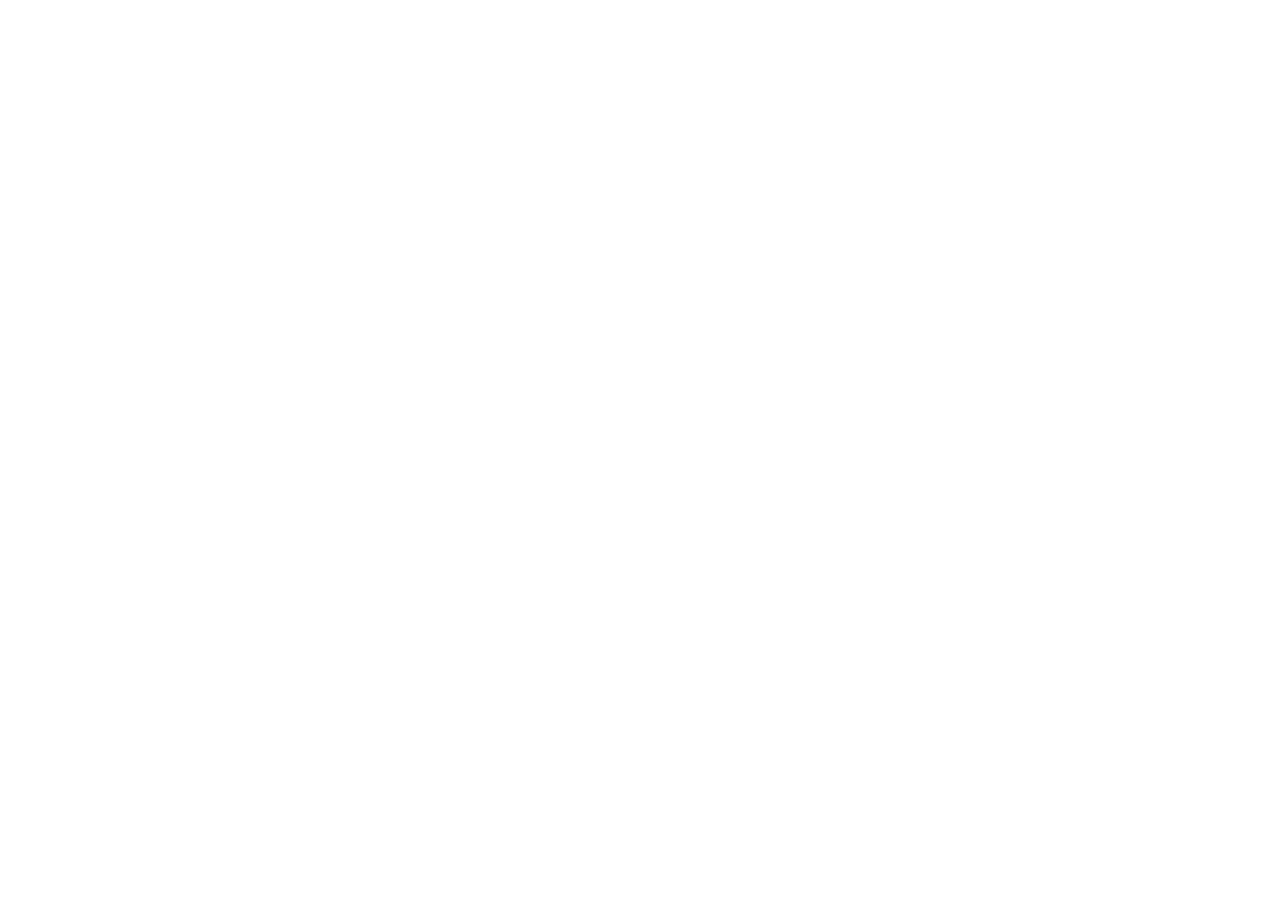
==== index.html @ 8891114f "Box-Search-Icon and Images by A4Te" ====
<!DOCTYPE html>
<html lang="en">

<head>
    <meta charset="UTF-8" />
    <meta name="viewport" content="width=device-width, initial-scale=1.0" />
    <title>Project | Art & Cluture</title>
    <!--Google Font-->
    <link
        href="https://fonts.googleapis.com/css2?family=Cinzel:wght@400;600&family=DM+Sans:wght@400;500;700&display=swap"
        rel="stylesheet" />
    <!--Animate Css-->
    <link rel="stylesheet" href="https://cdnjs.cloudflare.com/ajax/libs/animate.css/4.1.1/animate.min.css" />
    <!--Css Files-->
    <link rel="stylesheet" href="css/web style/main.css" />
    <link rel="stylesheet" href="css/web style/index.css" />

    <link rel="stylesheet" href="css/bootstrap.min.css" />
    <link rel="stylesheet" href="css/bootstrap.min.css.map" />
    <link rel="stylesheet" href="css/fontAwesome.min.css" />
</head>

<body>


    <!--Scripts-->
    <script src="js/jquery.min.js"></script>
    <script src="js/web js/index.js"></script>
    <script src="js/main.js"></script>
    <script src="js/bootstrap.bundle.min.js"></script>
    <script src="js/bootstrap.bundle.min.js.map"></script>
    <script src="js/fontAwesome.min.js"></script>
    <!--Start Main-->
    <div class="section-wrapper">
        <!--Start Box When press search icon-->
        <div class="search-box w-100 d-flex flex-wrap position-absolute align-items-center">
            <div class="container d-flex flex-wrap">
                <div class="form w-100 d-flex flex-wrap justify-content-center text-center mb-5">
                    <h3 class="w-100 d-block mb-4">SEARCH EVENT</h3>
                    <input type="search" placeholder="What are you looking for ?">
                    <input type="submit" value="SEARCH">
                </div>
                <div class="search-events w-100 d-block">
                    <ul class="w-100 d-flex flex-wrap">
                        <li>
                            <h5><a href="#">Artemisia Gentileschi talk with Maria</a></h5>
                            <small>15 August – 31 October 2020</small>
                        </li>
                        <li>
                            <h5><a href="#">Artemisia Gentileschi talk with Maria</a></h5>
                            <small>15 August – 31 October 2020</small>
                        </li>
                        <li>
                            <h5><a href="#">Artemisia Gentileschi talk with Maria</a></h5>
                            <small>15 August – 31 October 2020</small>
                        </li>
                    </ul>
                </div>
            </div>
        </div>
        <!--End Box When press search icon-->
    </div>
    <!--End Main-->
</body>

</html>
---- css/web style/index.css ----
/*Start Main*/
.section-wrapper {
    width: calc(100%);
}

/*start search box when press search icon*/
.search-box {
    height: 100vh;
    z-index: 8;
    background: #fff;
    opacity: 0;
    visibility: hidden;
    transition: .25s ease-in-out;
}

.search-box.active {
    opacity: 1;
    visibility: visible;
}

.search-box .container .form h3 {
    font-family: 'Cinzel', serif;
    font-size: 30px;
}

.search-box .container .form input[type="search"] {
    width: 70%;
    border: none;
    border-bottom: 2px solid #eee;
    margin: 0 15%;
    margin-bottom: 50px;
    font-size: 19px;
}

.search-box .container .form input[type="search"]:focus,
.search-box .container .form input[type="search"]:hover {
    outline: none;
    border: none;
}

.search-box .container .form input[type="submit"] {
    padding: 20px 50px;
    color: black;
    background-color: #94ffc4;
    border: none;
    font-weight: bold;
}


.search-box .container .search-events {
    margin-top: 5vh;
}

.search-box .container .search-events ul li {
    flex: 1;
    margin: 0;
    padding: 0 5%;
    list-style: none;
    text-align: center;
}

.search-box .container .search-events ul li h5 {
    width: 100%;
    display: block;
    font-size: 20px;
    font-family: 'Cinzel', serif;
    font-weight: 400;
}

.search-box .container .search-events ul li h5 a {
    display: inline;
    background-image: linear-gradient(rgba(0, 0, 0, 0) calc(99% - 1px), #080808 1px);
    background-repeat: no-repeat;
    background-size: 0% 100%;
    transition: background-size 0.5s;
    text-decoration: none;
    color: #080808;
}

.search-box .container .search-events ul li h5 a:hover {
    background-size: 100% 100%;
    text-decoration: none;
}

.search-box .container .search-events ul li small {
    width: 100%;
    display: block;
    opacity: 0.7;
}

/*end search box when press search icon*/
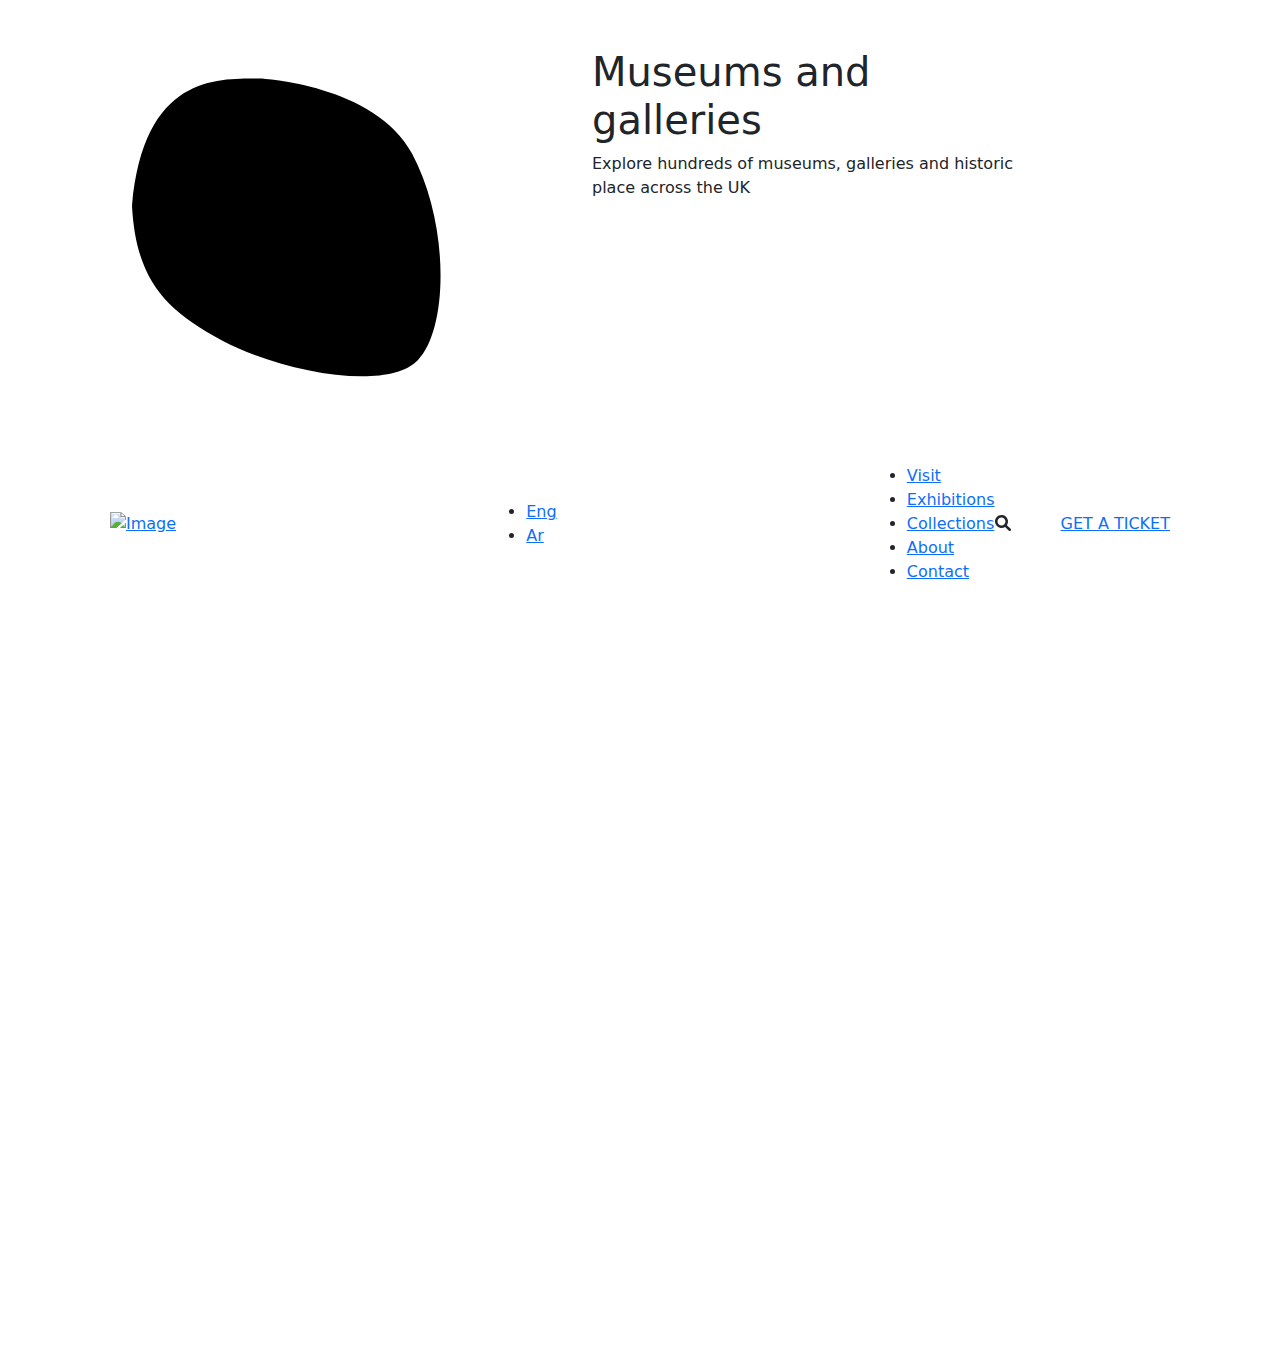
==== commit bba1a299: "update index.html" ====
--- a/index.html
+++ b/index.html
@@ -21,15 +21,26 @@
 </head>
 
 <body>
-
-
-    <!--Scripts-->
-    <script src="js/jquery.min.js"></script>
-    <script src="js/web js/index.js"></script>
-    <script src="js/main.js"></script>
-    <script src="js/bootstrap.bundle.min.js"></script>
-    <script src="js/bootstrap.bundle.min.js.map"></script>
-    <script src="js/fontAwesome.min.js"></script>
+<!--Start Main Content-->
+<header class="slider w-100 d-flex flex-wrap align-items-center position-relative">
+    <div class="swiper-container slider-texts w-100 d-flex flex-wrap pt-5">
+        <svg width="580" height="400" class="svg-morph">
+            <path id="svg_morph"
+                d="m261,30.4375c0,0 114,6 151,75c37,69 37,174 6,206.5625c-31,32.5625 -138,11.4375 -196,-19.5625c-58,-31 -86,-62 -90,-134.4375c12,-136.5625 92,-126.5625 129,-127.5625z" />
+        </svg>
+        <div class="swiper-wrapper">
+            <div class="swiper-slide d-flex flex-wrap align-items-center">
+                <div class="container-fluid">
+                    <h1>Museums and<br>
+                        galleries</h1>
+                    <p>Explore hundreds of museums, galleries and historic<br>
+                        place across the UK</p>
+                </div>
+            </div>
+        </div>
+    </div>
+</header>
+<!--End Main Content-->
     <!--Start Main-->
     <div class="section-wrapper">
         <!--Start Box When press search icon-->
@@ -59,8 +70,41 @@
             </div>
         </div>
         <!--End Box When press search icon-->
+
+        <!--Start Nav Bar-->
+        <nav class="navbar w-100 d-flex flex-wrap py-3" style="padding: 0 110px;">
+            <div class="logo d-inline-block"> <a class="d-block" href="index.html"> <img style="height: 70px;"
+                        src="../img/index/logo.png" alt="Image"> </a> </div>
+            <div class="custom-menu d-inline-block m-auto m-0">
+                <ul class="w-100 d-block m-0 p-0">
+                    <li><a href="#">Eng</a></li>
+                    <li><a href="#">Ar</a></li>
+                </ul>
+            </div>
+            <div class="site-menu d-inline-block">
+                <ul class="w-100 d-block m-0 p-0">
+                    <li><a href="visit.html">Visit</a></li>
+                    <li><a href="exhibitions.html">Exhibitions</a></li>
+                    <li><a href="collections.html">Collections</a></li>
+                    <li><a href="about.html">About</a></li>
+                    <li><a href="contact.html">Contact</a></li>
+                </ul>
+            </div>
+            <div class="search-button d-inline-block"> <i class="fa-solid fa-magnifying-glass d-inline-block"></i>
+            </div>
+            <div class="navbar-button" style="margin-left: 50px"> <a href="membership.html">GET A TICKET</a> </div>
+        </nav>
+        <!--End Nav Bar-->
     </div>
     <!--End Main-->
+
+    <!--Scripts-->
+    <script src="js/jquery.min.js"></script>
+    <script src="js/web js/index.js"></script>
+    <script src="js/main.js"></script>
+    <script src="js/bootstrap.bundle.min.js"></script>
+    <script src="js/bootstrap.bundle.min.js.map"></script>
+    <script src="js/fontAwesome.min.js"></script>
 </body>
 
-</html>+</html>
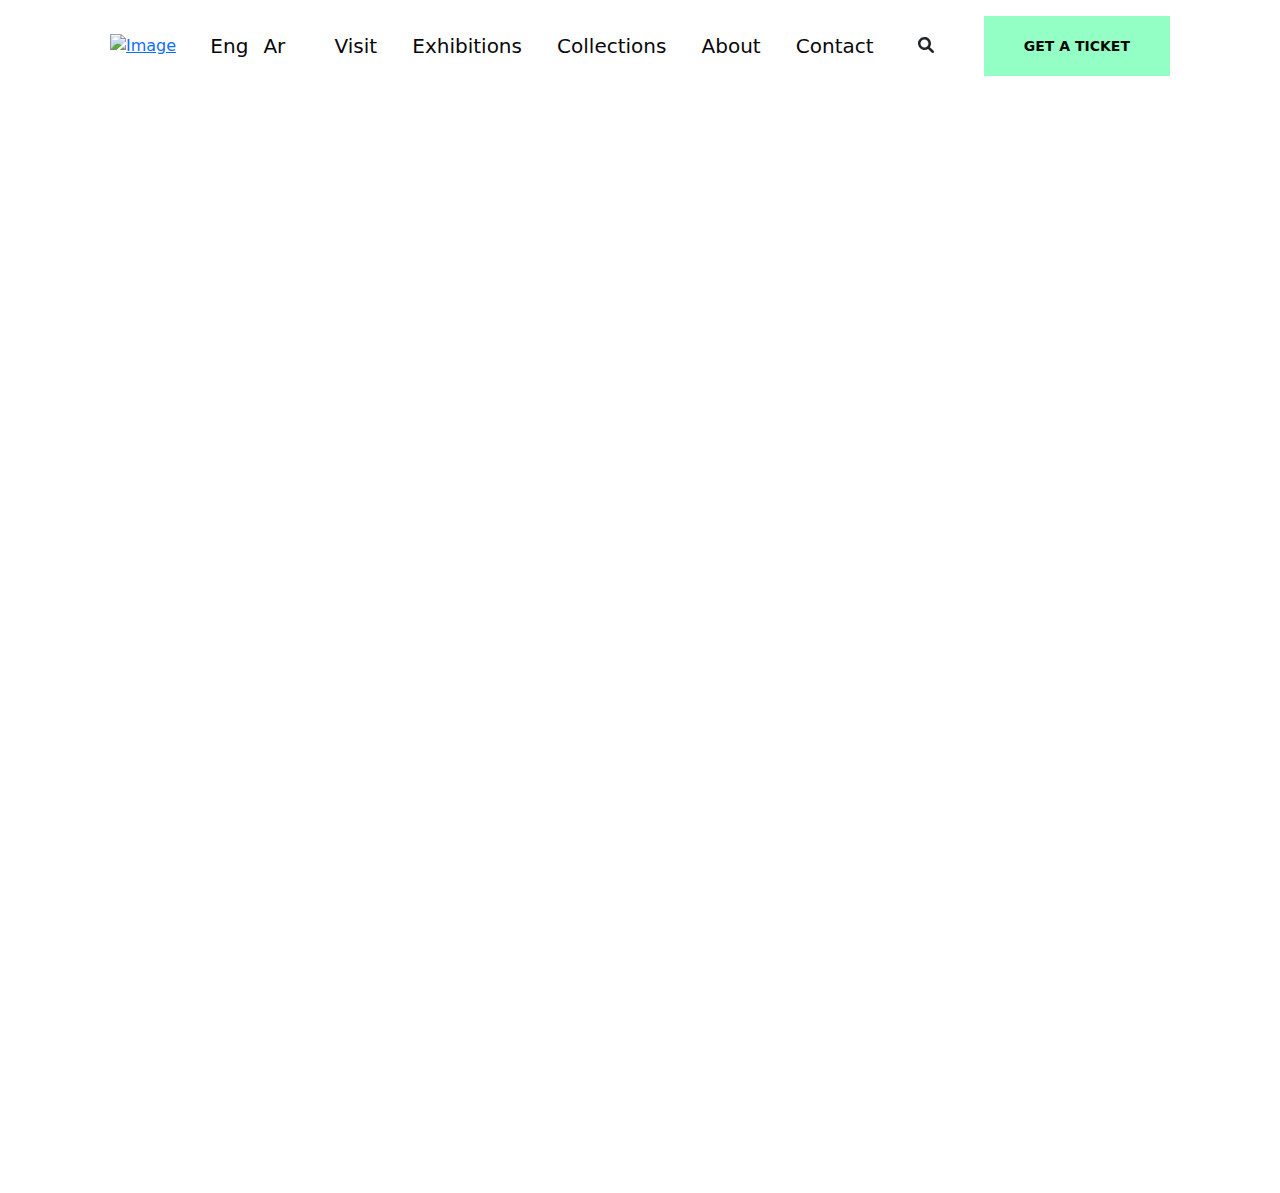
==== commit 57e49653: "Update index.html" ====
--- a/index.html
+++ b/index.html
@@ -21,26 +21,7 @@
 </head>
 
 <body>
-<!--Start Main Content-->
-<header class="slider w-100 d-flex flex-wrap align-items-center position-relative">
-    <div class="swiper-container slider-texts w-100 d-flex flex-wrap pt-5">
-        <svg width="580" height="400" class="svg-morph">
-            <path id="svg_morph"
-                d="m261,30.4375c0,0 114,6 151,75c37,69 37,174 6,206.5625c-31,32.5625 -138,11.4375 -196,-19.5625c-58,-31 -86,-62 -90,-134.4375c12,-136.5625 92,-126.5625 129,-127.5625z" />
-        </svg>
-        <div class="swiper-wrapper">
-            <div class="swiper-slide d-flex flex-wrap align-items-center">
-                <div class="container-fluid">
-                    <h1>Museums and<br>
-                        galleries</h1>
-                    <p>Explore hundreds of museums, galleries and historic<br>
-                        place across the UK</p>
-                </div>
-            </div>
-        </div>
-    </div>
-</header>
-<!--End Main Content-->
+
     <!--Start Main-->
     <div class="section-wrapper">
         <!--Start Box When press search icon-->
@@ -68,6 +49,26 @@
                     </ul>
                 </div>
             </div>
+             <!--Start Main Content-->
+            <header class="slider w-100 d-flex flex-wrap align-items-center position-relative">
+                <div class="swiper-container slider-texts w-100 d-flex flex-wrap pt-5">
+                    <svg width="580" height="400" class="svg-morph">
+                        <path id="svg_morph"
+                            d="m261,30.4375c0,0 114,6 151,75c37,69 37,174 6,206.5625c-31,32.5625 -138,11.4375 -196,-19.5625c-58,-31 -86,-62 -90,-134.4375c12,-136.5625 92,-126.5625 129,-127.5625z" />
+                    </svg>
+                    <div class="swiper-wrapper">
+                        <div class="swiper-slide d-flex flex-wrap align-items-center">
+                            <div class="container-fluid">
+                                <h1>Museums and<br>
+                                    galleries</h1>
+                                <p>Explore hundreds of museums, galleries and historic<br>
+                                    place across the UK</p>
+                            </div>
+                        </div>
+                    </div>
+                </div>
+            </header>
+            <!--End Main Content-->
         </div>
         <!--End Box When press search icon-->
 
--- a/css/web style/index.css
+++ b/css/web style/index.css
@@ -88,4 +88,212 @@
     opacity: 0.7;
 }
 
-/*end search box when press search icon*/+/*end search box when press search icon*/
+
+/*start nav bar*/
+.navbar {
+    justify-content: space-between;
+    position: absolute;
+    left: 0;
+    top: 0;
+    z-index: 9;
+}
+
+.navbar .custom-menu ul li {
+    display: inline-block;
+    margin: 0 5px;
+    padding: 0;
+    list-style: none;
+}
+
+.navbar .custom-menu ul li a {
+    font-size: 20px;
+    display: inline-block;
+    position: relative;
+    text-decoration: none;
+    color: #080808;
+}
+
+
+.navbar .custom-menu ul li a:before {
+    content: '';
+    display: block;
+    position: absolute;
+    left: 0;
+    bottom: -4px;
+    height: 4px;
+    width: 0;
+    transition: width 0s ease, .25s ease;
+}
+
+.navbar .custom-menu ul li a:after {
+    content: '';
+    display: block;
+    position: absolute;
+    right: 0;
+    bottom: -4px;
+    height: 4px;
+    width: 0;
+    background: #94ffc4;
+    transition: width .25s ease;
+}
+
+.navbar .custom-menu ul li a:hover:before {
+    width: 50%;
+    background: #94ffc4;
+    transition: width .25s ease;
+}
+
+.navbar .custom-menu ul li a:hover:after {
+    width: 100%;
+    background: transparent;
+    transition: all 0s ease;
+}
+
+.navbar .site-menu ul li {
+    display: inline-block;
+    margin: 0 15px;
+    padding: 0;
+    list-style: none;
+}
+
+.navbar .site-menu ul li a {
+    display: inline-block;
+    position: relative;
+    font-size: 20px;
+    text-decoration: none;
+    color: #080808;
+}
+
+.navbar .site-menu ul li a:before {
+    content: '';
+    display: block;
+    position: absolute;
+    left: 0;
+    bottom: -4px;
+    height: 4px;
+    width: 0;
+    transition: width 0s ease, .25s ease;
+}
+
+.navbar .site-menu ul li a:after {
+    content: '';
+    display: block;
+    position: absolute;
+    right: 0;
+    bottom: -4px;
+    height: 4px;
+    width: 0;
+    background: #94ffc4;
+    transition: width .25s ease;
+}
+
+.navbar .site-menu ul li a:hover:before {
+    width: 50%;
+    background: #94ffc4;
+    transition: width .25s ease;
+}
+
+.navbar .site-menu ul li a:hover:after {
+    width: 100%;
+    background: transparent;
+    transition: all 0s ease;
+}
+
+.navbar .search-button {
+    margin-left: auto;
+}
+
+.navbar .search-button:hover {
+    cursor: pointer;
+}
+
+.navbar .search-button i {
+    font-size: 21px;
+    cursor: pointer;
+}
+
+
+.navbar .navbar-button a {
+    height: 60px;
+    line-height: 60px;
+    display: inline-block;
+    padding: 0 40px;
+    background: #94ffc4;
+    color: #080808;
+    font-size: 14px;
+    font-weight: 700;
+    transition: .25s ease-in-out;
+    text-decoration: none;
+}
+
+.navbar .navbar-button a:hover {
+    background: #080808;
+    color: #fff;
+}
+
+/*end nav bar*/
+
+/*start main content*/
+.slider {
+    height: 100vh;
+    overflow: hidden;
+
+    background-image: url("../../img/index/slide01.jpg");
+    background-repeat: no-repeat;
+    background-size: cover;
+    position: relative;
+    bottom: 100px;
+    z-index: -2;
+    
+}
+
+.slider .container-fluid {
+    margin: 0 60px;
+}
+
+.slider .slider-texts .svg-morph {
+    position: absolute;
+    top: calc(50% - 200px);
+    left: 50%;
+    transform: translateX(-140%);
+    z-index: -1;
+}
+
+@keyframes svg-morph {
+    0% {
+        d: path("m244.333332,38.437499c26.666664,-1.666666 125.666662,0.999995 195.333325,50.33333c69.666663,49.333335 -39.666664,141.666664 -70.666664,174.229164c-31,32.5625 -176.999993,107.437507 -234.999993,76.437507c-58,-31 73.666665,-107.000001 49,-190.4375c-24.666665,-83.437499 34.666668,-108.895835 61.333332,-110.562501z");
+    }
+
+    100% {
+        d: path("m244.333332,38.437499c58.666669,50.333342 24.666647,101.000011 94.33331,150.333346c69.666663,49.333335 71.333353,156.666666 14.333349,175.229163c-57.000004,18.562498 -160.999991,6.437492 -218.999991,-24.562508c-58,-31 -109.333363,-174.000012 -70.000018,-236.437507c39.333345,-62.437496 121.666681,-114.895836 180.33335,-64.562494z");
+    }
+}
+
+.slider .slider-texts .svg-morph path {
+    fill: #94ffc4;
+    animation-name: svg-morph;
+    animation-timing-function: cubic-bezier(0.785, 0.135, 0.15, 0.86);
+    animation-duration: 8s;
+    animation-direction: alternate-reverse;
+    animation-iteration-count: infinite;
+    animation-play-state: running;
+}
+
+.slider .slider-texts .swiper-slide h1 {
+    font-size: 126px;
+    font-weight: 400;
+    font-family: 'Cinzel', serif;
+    line-height: 1;
+    margin-bottom: 30px;
+}
+
+.slider .slider-texts .swiper-slide p {
+    font-size: 19px;
+    margin: 0;
+    opacity: 0.6;
+    padding-left: 30px;
+    border-left: 3px solid #080808;
+    margin-left: 10px;
+}
+/*end main content*/
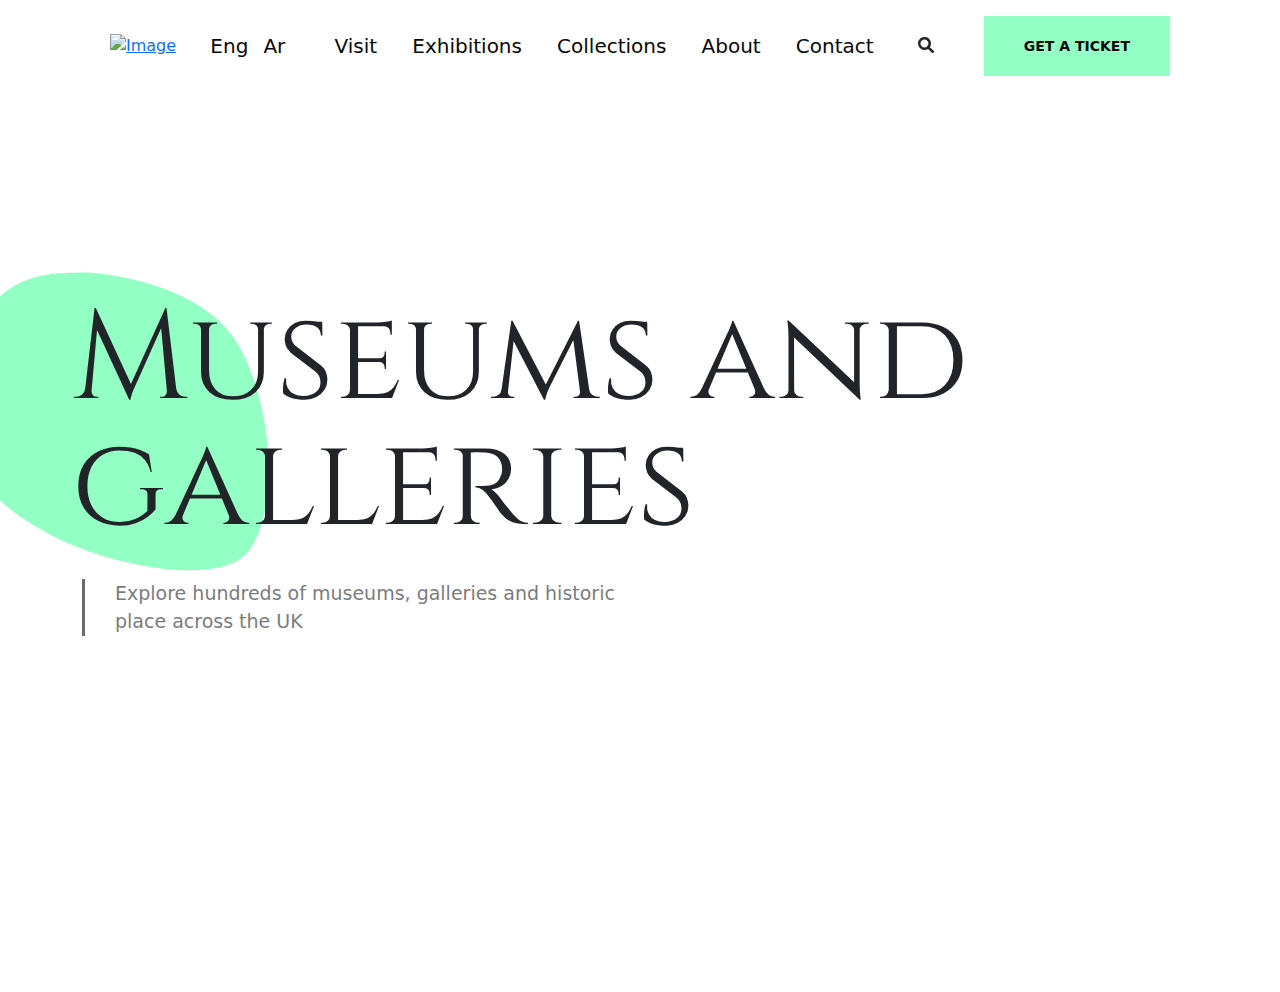
==== commit 3f7a8e53: "Merge pull request #4 from AhmedRaof/newfuckingbranch" ====
--- a/index.html
+++ b/index.html
@@ -49,26 +49,6 @@
                     </ul>
                 </div>
             </div>
-             <!--Start Main Content-->
-            <header class="slider w-100 d-flex flex-wrap align-items-center position-relative">
-                <div class="swiper-container slider-texts w-100 d-flex flex-wrap pt-5">
-                    <svg width="580" height="400" class="svg-morph">
-                        <path id="svg_morph"
-                            d="m261,30.4375c0,0 114,6 151,75c37,69 37,174 6,206.5625c-31,32.5625 -138,11.4375 -196,-19.5625c-58,-31 -86,-62 -90,-134.4375c12,-136.5625 92,-126.5625 129,-127.5625z" />
-                    </svg>
-                    <div class="swiper-wrapper">
-                        <div class="swiper-slide d-flex flex-wrap align-items-center">
-                            <div class="container-fluid">
-                                <h1>Museums and<br>
-                                    galleries</h1>
-                                <p>Explore hundreds of museums, galleries and historic<br>
-                                    place across the UK</p>
-                            </div>
-                        </div>
-                    </div>
-                </div>
-            </header>
-            <!--End Main Content-->
         </div>
         <!--End Box When press search icon-->
 
@@ -96,6 +76,28 @@
             <div class="navbar-button" style="margin-left: 50px"> <a href="membership.html">GET A TICKET</a> </div>
         </nav>
         <!--End Nav Bar-->
+
+        
+        <!--Start Main Content-->
+        <header class="slider w-100 d-flex flex-wrap align-items-center position-relative">
+            <div class="swiper-container slider-texts w-100 d-flex flex-wrap pt-5">
+                <svg width="580" height="400" class="svg-morph">
+                    <path id="svg_morph"
+                        d="m261,30.4375c0,0 114,6 151,75c37,69 37,174 6,206.5625c-31,32.5625 -138,11.4375 -196,-19.5625c-58,-31 -86,-62 -90,-134.4375c12,-136.5625 92,-126.5625 129,-127.5625z" />
+                </svg>
+                <div class="swiper-wrapper">
+                    <div class="swiper-slide d-flex flex-wrap align-items-center">
+                        <div class="container-fluid">
+                            <h1>Museums and<br>
+                                galleries</h1>
+                            <p>Explore hundreds of museums, galleries and historic<br>
+                                place across the UK</p>
+                        </div>
+                    </div>
+                </div>
+            </div>
+        </header>
+        <!--End Main Content-->
     </div>
     <!--End Main-->
 
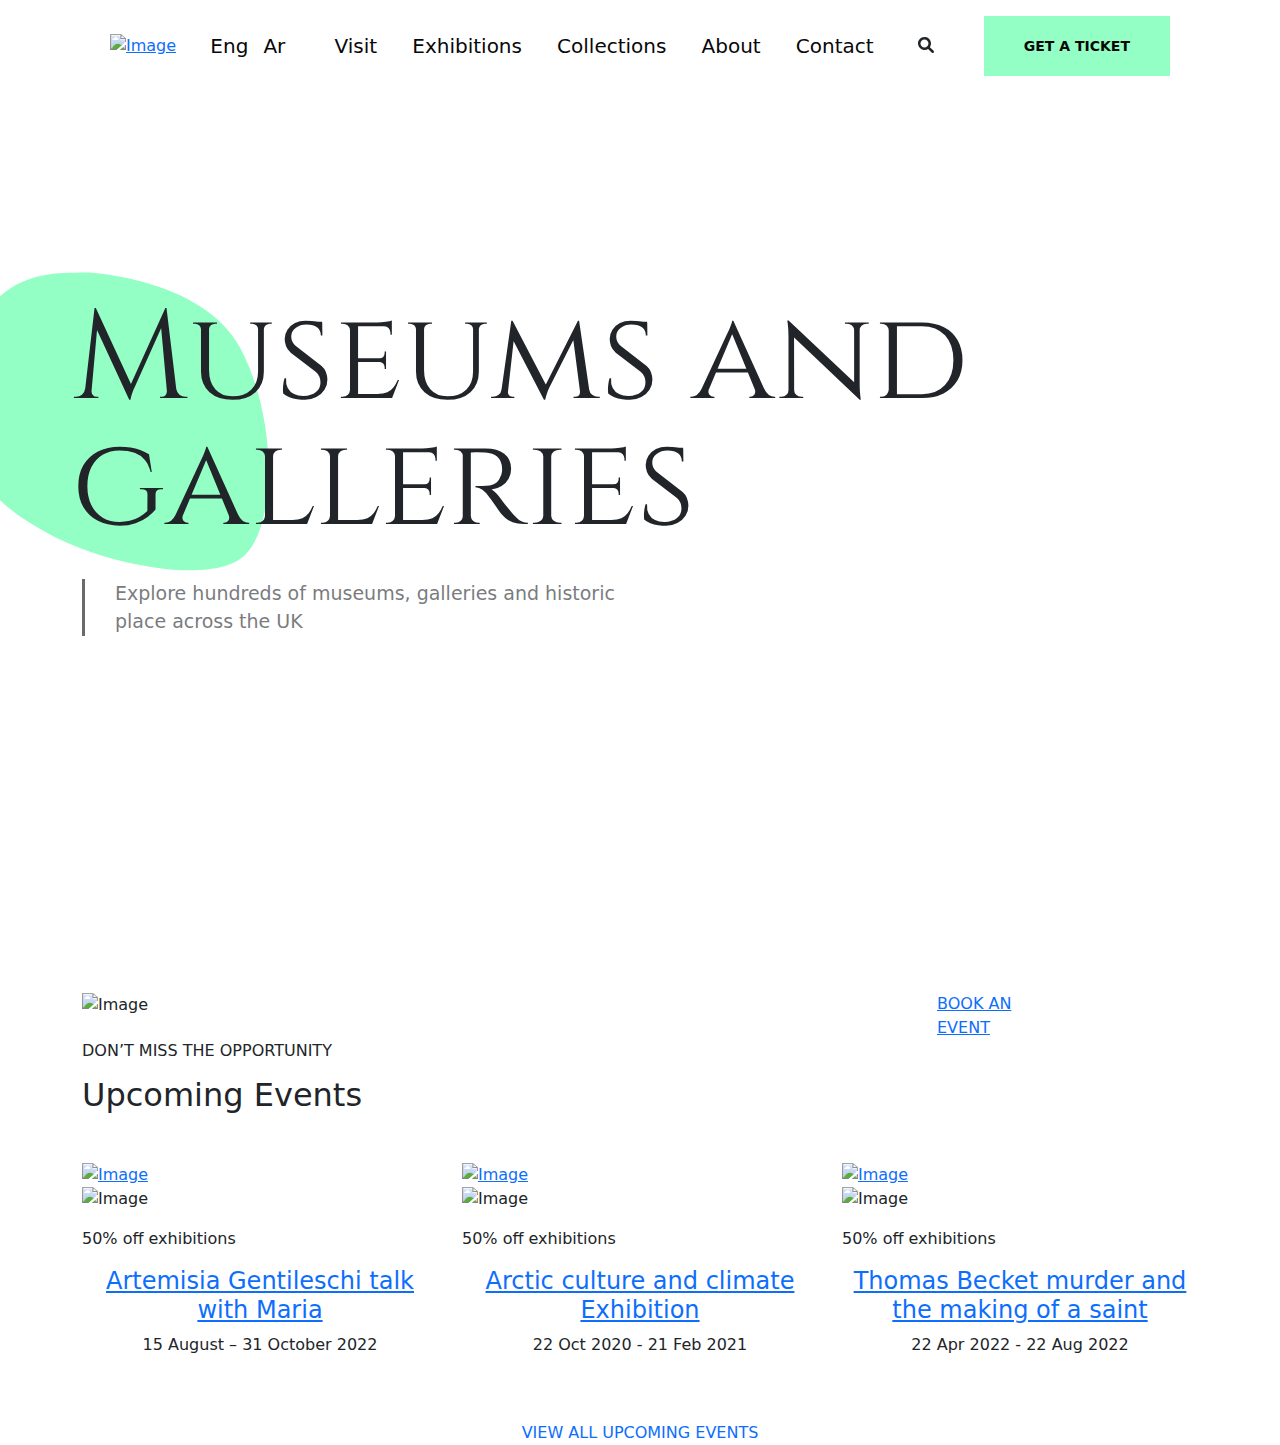
==== commit f681f78b: "Update index.html" ====
--- a/index.html
+++ b/index.html
@@ -100,6 +100,80 @@
         <!--End Main Content-->
     </div>
     <!--End Main-->
+    
+    <!--Start Upcoming Events-->
+<section class="content-section">
+    <div class="container animation2">
+        <div class="row justify-content-center fade_in2">
+            <div class="col-lg-9">
+                <div class="section-title mb-5">
+                    <figure class="mb-4"><img style="height: 70px;" src="../img/index/title-shape.png" alt="Image">
+                    </figure>
+                    <h6 class="mb-3">DON’T MISS THE OPPORTUNITY</h6>
+                    <h2>Upcoming Events</h2>
+                </div>
+            </div>
+            <div class="col-lg-3"> <a href="#" class="circle-button">BOOK AN <br>
+                    EVENT</a> </div>
+        </div>
+        <div class="row justify-content-center">
+            <div class="col-lg-4 col-md-6 fade_in_left2">
+                <div class="exhibition-box w-100 d-flex flex-wrap">
+                    <figure class="w-100 d-block mb-2 position-relative overflow-hidden">
+                        <a href="#"><img class="w-100" src="../img/exhibitions/event01.jpg" alt="Image"
+                                class="img"></a>
+                        <div class="info">
+                            <figure class="i"><img src="../img/exhibitions/icon-info.png" alt="Image"></figure>
+                            <span>50% off exhibitions</span>
+                        </div>
+                    </figure>
+                    <div class="content-box w-100 d-flex flex-wrap text-center">
+                        <h4 class="w-100 d-block mb-2 mt-2"><a href="#">Artemisia Gentileschi talk with Maria</a>
+                        </h4>
+                        <p class="w-100"> 15 August – 31 October 2022 </p>
+                    </div>
+                </div>
+            </div>
+            <div class="col-lg-4 col-md-6 fade_in2">
+                <div class="exhibition-box w-100 d-flex flex-wrap">
+                    <figure class="w-100 d-block mb-2 position-relative overflow-hidden">
+                        <a href="#"><img class="w-100" src="../img/exhibitions/event02.jpg" alt="Image"
+                                class="img"></a>
+                        <div class="info">
+                            <figure class="i"><img src="../img/exhibitions/icon-info.png" alt="Image"></figure>
+                            <span>50% off exhibitions</span>
+                        </div>
+                    </figure>
+                    <div class="content-box w-100 d-flex flex-wrap text-center">
+                        <h4 class="w-100 d-block mb-2 mt-2"><a href="#">Arctic culture and climate Exhibition</a>
+                        </h4>
+                        <p class="w-100">22 Oct 2020 - 21 Feb 2021</p>
+                    </div>
+                </div>
+            </div>
+            <div class="col-lg-4 col-md-6 fade_in_right2">
+                <div class="exhibition-box w-100 d-flex flex-wrap">
+                    <figure class="w-100 d-block mb-2 position-relative overflow-hidden">
+                        <a href="#"><img class="w-100" src="../img/exhibitions/event03.jpg" alt="Image"
+                                class="img"></a>
+                        <div class="info">
+                            <figure class="i"><img src="../img/exhibitions/icon-info.png" alt="Image"></figure>
+                            <span>50% off exhibitions</span>
+                        </div>
+                    </figure>
+                    <div class="content-box w-100 d-flex flex-wrap text-center">
+                        <h4 class="w-100 d-block mb-2 mt-2"><a href="#">Thomas Becket murder and the making of a
+                                saint</a></h4>
+                        <p class="w-100">22 Apr 2022 - 22 Aug 2022</p>
+                    </div>
+                </div>
+            </div>
+            <div class="col-12 text-center mt-5"> <a href="#" style="text-decoration: none;" class="custom-button">VIEW ALL UPCOMING EVENTS</a>
+            </div>
+        </div>
+    </div>
+</section>
+<!--End Upcoming Events-->
 
     <!--Scripts-->
     <script src="js/jquery.min.js"></script>
@@ -111,3 +185,4 @@
 </body>
 
 </html>
+
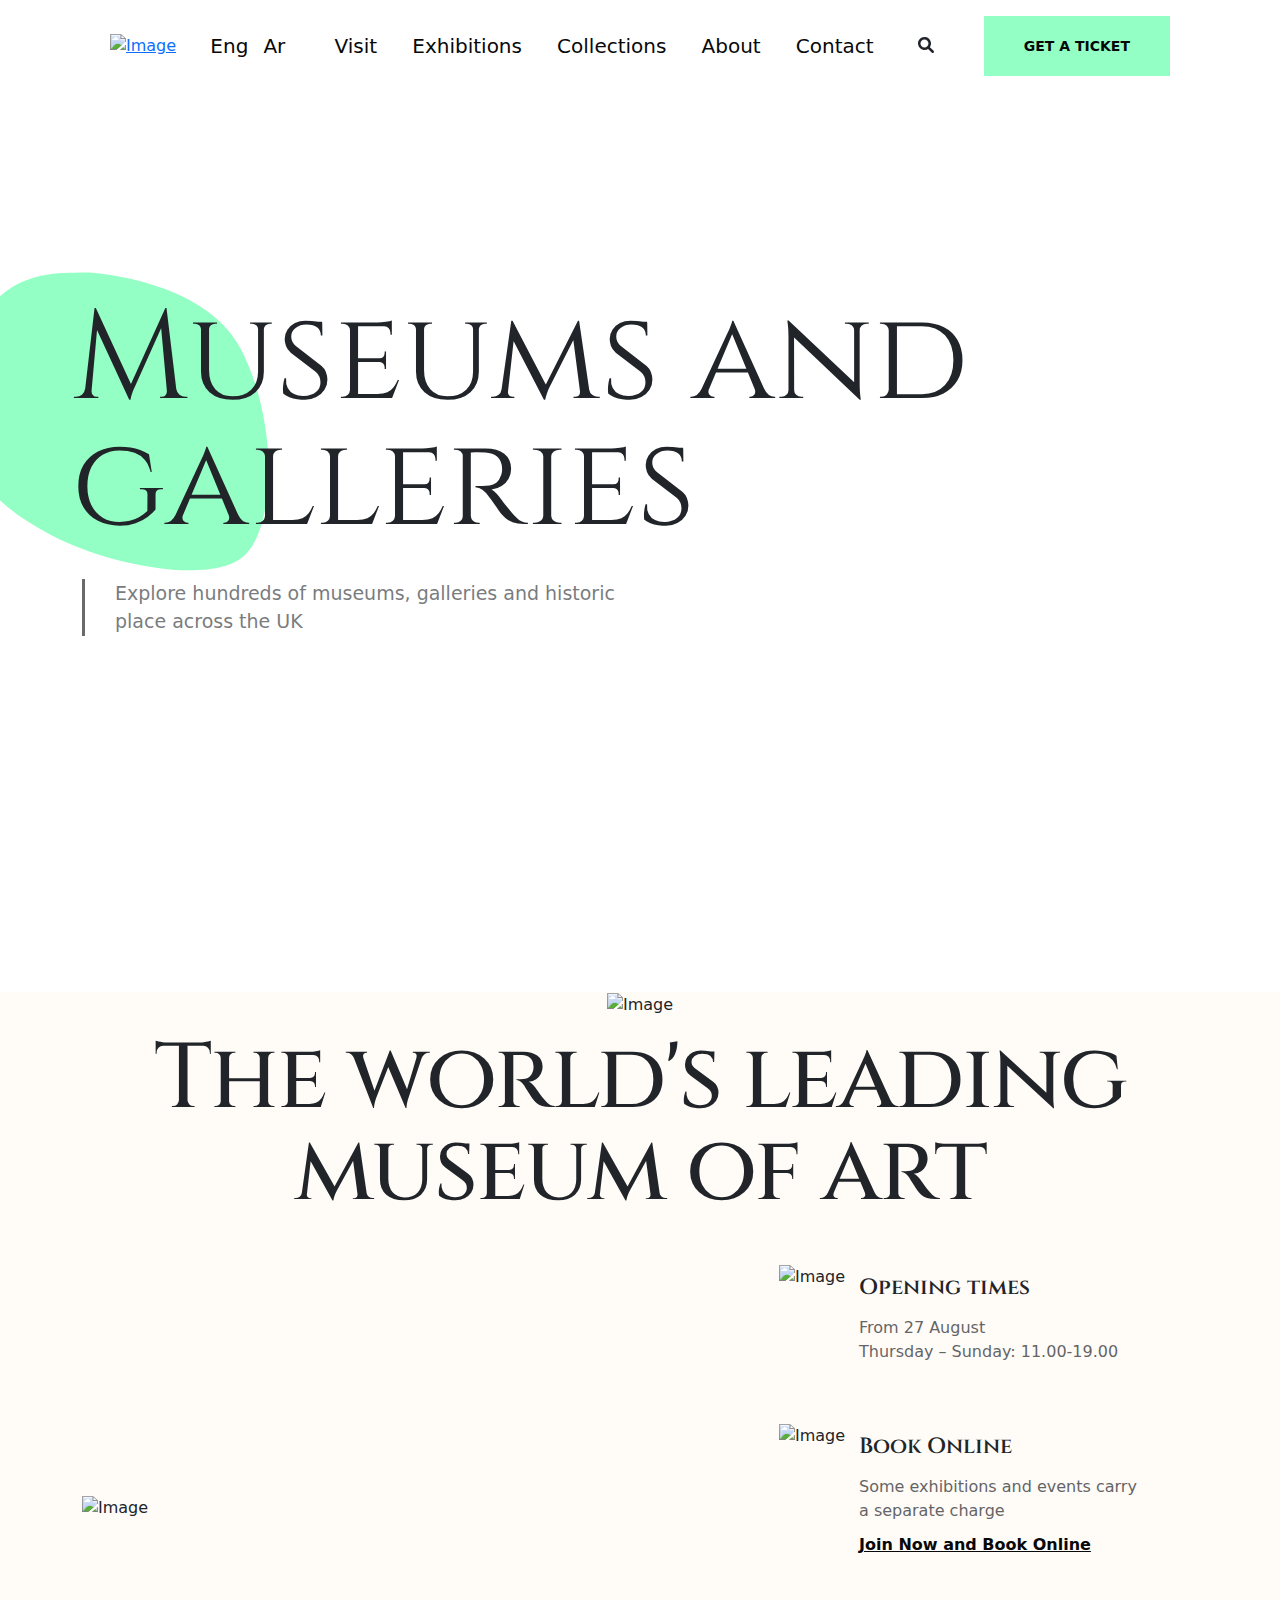
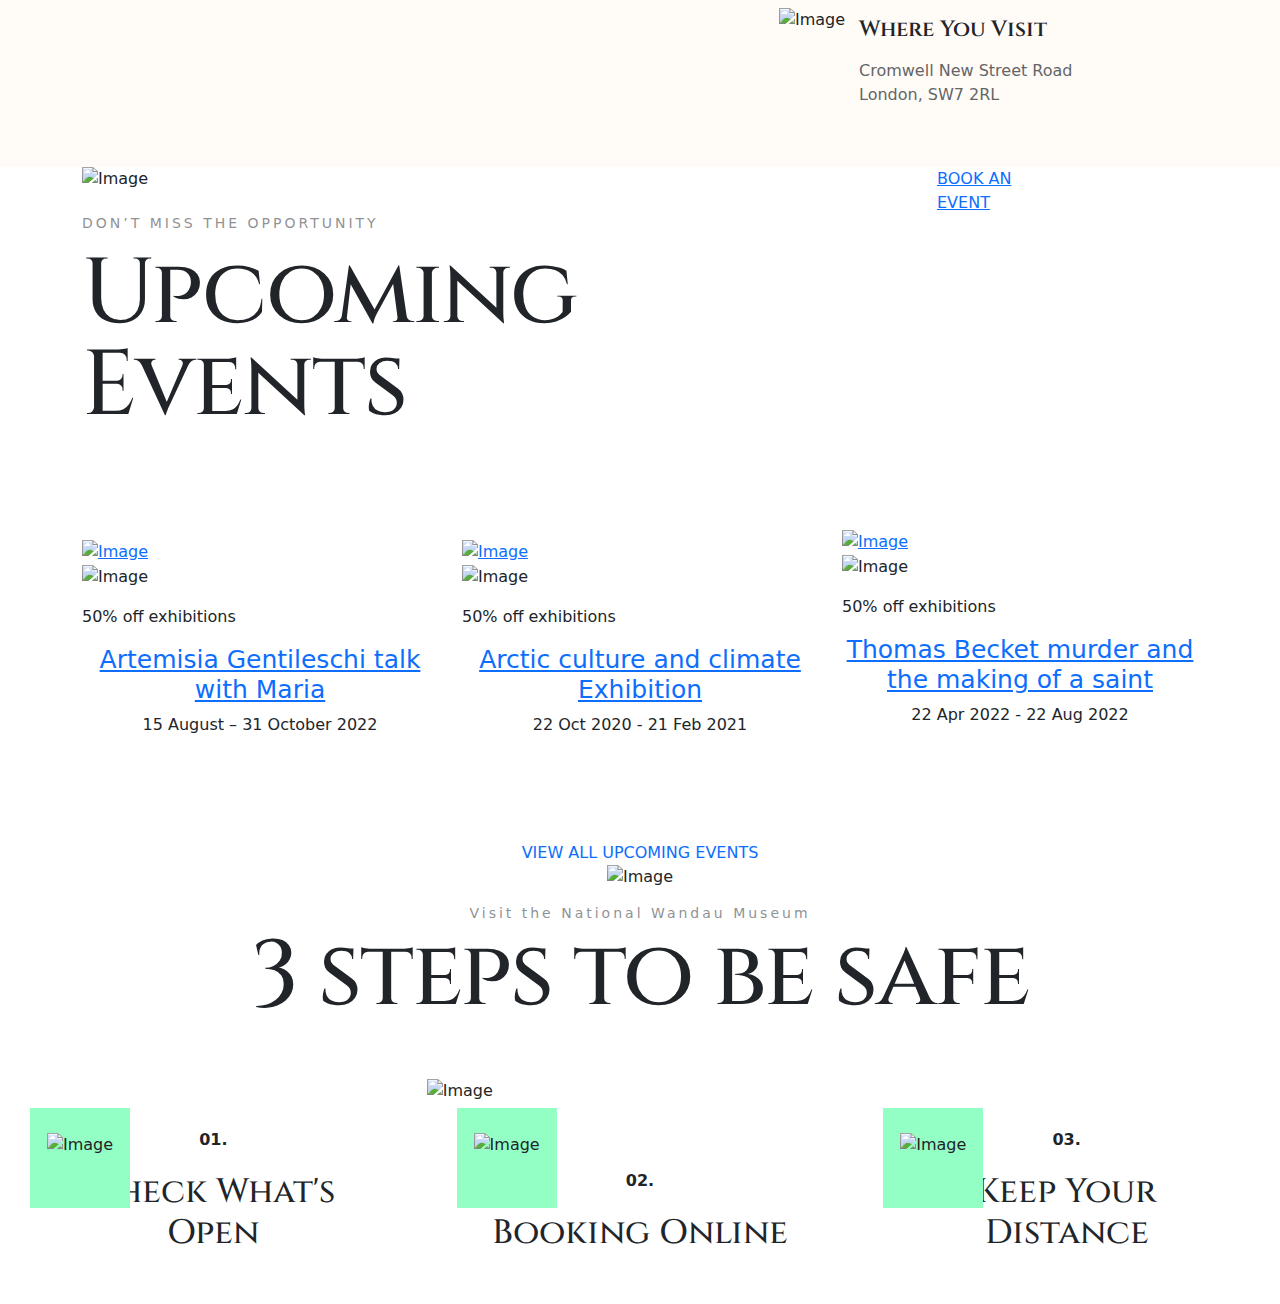
==== commit 5b4664e0: "Merge pull request #6 from AhmedRaof/BeSafe" ====
--- a/index.html
+++ b/index.html
@@ -77,7 +77,7 @@
         </nav>
         <!--End Nav Bar-->
 
-        
+
         <!--Start Main Content-->
         <header class="slider w-100 d-flex flex-wrap align-items-center position-relative">
             <div class="swiper-container slider-texts w-100 d-flex flex-wrap pt-5">
@@ -100,80 +100,196 @@
         <!--End Main Content-->
     </div>
     <!--End Main-->
-    
+
+    <!--Start Leading-->
+    <section class="content-section" style="background:#fffbf7">
+        <div class="container animation1">
+            <div class="row align-items-center">
+                <div class="col-12 fade_in1">
+                    <div class="section-title text-center mb-5">
+                        <figure><img style="height: 70px;" src="../img/index/title-shape.png" alt="Image"></figure>
+                        <h2>The world's leading <br>
+                            museum of art</h2>
+                    </div>
+                </div>
+                <div class="col-lg-7 fade_in_left1">
+                    <figure class="image-box"> <img src="../img/index/side-imag01.jpg" alt="Image"> </figure>
+                </div>
+                <div class="col-lg-5 fade_in_right1">
+                    <div class="side-icon-list right-side">
+                        <ul>
+                            <li>
+                                <figure> <img src="../img/index/icon01.png" alt="Image"> </figure>
+                                <div class="content">
+                                    <h5>Opening times</h5>
+                                    <p>From 27 August<br>
+                                        Thursday – Sunday: 11.00-19.00</p>
+                                </div>
+                            </li>
+                            <li>
+                                <figure> <img src="../img/index/icon02.png" alt="Image"> </figure>
+                                <div class="content">
+                                    <h5>Book Online</h5>
+                                    <p>Some exhibitions and events carry <br>
+                                        a separate charge</p>
+                                    <a href="#">Join Now and Book Online</a>
+                                </div>
+                            </li>
+                            <li>
+                                <figure> <img src="../img/index/icon03.png" alt="Image"> </figure>
+                                <div class="content">
+                                    <h5>Where You Visit</h5>
+                                    <p>Cromwell New Street Road<br>
+                                        London, SW7 2RL</p>
+                                </div>
+                            </li>
+                        </ul>
+                    </div>
+                </div>
+            </div>
+        </div>
+    </section>
+    <!--End Leading-->
+
     <!--Start Upcoming Events-->
-<section class="content-section">
-    <div class="container animation2">
-        <div class="row justify-content-center fade_in2">
-            <div class="col-lg-9">
-                <div class="section-title mb-5">
-                    <figure class="mb-4"><img style="height: 70px;" src="../img/index/title-shape.png" alt="Image">
-                    </figure>
-                    <h6 class="mb-3">DON’T MISS THE OPPORTUNITY</h6>
-                    <h2>Upcoming Events</h2>
-                </div>
-            </div>
-            <div class="col-lg-3"> <a href="#" class="circle-button">BOOK AN <br>
-                    EVENT</a> </div>
-        </div>
-        <div class="row justify-content-center">
-            <div class="col-lg-4 col-md-6 fade_in_left2">
-                <div class="exhibition-box w-100 d-flex flex-wrap">
-                    <figure class="w-100 d-block mb-2 position-relative overflow-hidden">
-                        <a href="#"><img class="w-100" src="../img/exhibitions/event01.jpg" alt="Image"
-                                class="img"></a>
-                        <div class="info">
-                            <figure class="i"><img src="../img/exhibitions/icon-info.png" alt="Image"></figure>
-                            <span>50% off exhibitions</span>
-                        </div>
-                    </figure>
-                    <div class="content-box w-100 d-flex flex-wrap text-center">
-                        <h4 class="w-100 d-block mb-2 mt-2"><a href="#">Artemisia Gentileschi talk with Maria</a>
-                        </h4>
-                        <p class="w-100"> 15 August – 31 October 2022 </p>
-                    </div>
-                </div>
-            </div>
-            <div class="col-lg-4 col-md-6 fade_in2">
-                <div class="exhibition-box w-100 d-flex flex-wrap">
-                    <figure class="w-100 d-block mb-2 position-relative overflow-hidden">
-                        <a href="#"><img class="w-100" src="../img/exhibitions/event02.jpg" alt="Image"
-                                class="img"></a>
-                        <div class="info">
-                            <figure class="i"><img src="../img/exhibitions/icon-info.png" alt="Image"></figure>
-                            <span>50% off exhibitions</span>
-                        </div>
-                    </figure>
-                    <div class="content-box w-100 d-flex flex-wrap text-center">
-                        <h4 class="w-100 d-block mb-2 mt-2"><a href="#">Arctic culture and climate Exhibition</a>
-                        </h4>
-                        <p class="w-100">22 Oct 2020 - 21 Feb 2021</p>
-                    </div>
-                </div>
-            </div>
-            <div class="col-lg-4 col-md-6 fade_in_right2">
-                <div class="exhibition-box w-100 d-flex flex-wrap">
-                    <figure class="w-100 d-block mb-2 position-relative overflow-hidden">
-                        <a href="#"><img class="w-100" src="../img/exhibitions/event03.jpg" alt="Image"
-                                class="img"></a>
-                        <div class="info">
-                            <figure class="i"><img src="../img/exhibitions/icon-info.png" alt="Image"></figure>
-                            <span>50% off exhibitions</span>
-                        </div>
-                    </figure>
-                    <div class="content-box w-100 d-flex flex-wrap text-center">
-                        <h4 class="w-100 d-block mb-2 mt-2"><a href="#">Thomas Becket murder and the making of a
-                                saint</a></h4>
-                        <p class="w-100">22 Apr 2022 - 22 Aug 2022</p>
-                    </div>
-                </div>
-            </div>
-            <div class="col-12 text-center mt-5"> <a href="#" style="text-decoration: none;" class="custom-button">VIEW ALL UPCOMING EVENTS</a>
-            </div>
-        </div>
-    </div>
-</section>
-<!--End Upcoming Events-->
+    <section class="content-section">
+        <div class="container animation2">
+            <div class="row justify-content-center fade_in2">
+                <div class="col-lg-9">
+                    <div class="section-title mb-5">
+                        <figure class="mb-4"><img style="height: 70px;" src="../img/index/title-shape.png" alt="Image">
+                        </figure>
+                        <h6 class="mb-3">DON’T MISS THE OPPORTUNITY</h6>
+                        <h2>Upcoming Events</h2>
+                    </div>
+                </div>
+                <div class="col-lg-3"> <a href="#" class="circle-button">BOOK AN <br>
+                        EVENT</a> </div>
+            </div>
+            <div class="row justify-content-center">
+                <div class="col-lg-4 col-md-6 fade_in_left2">
+                    <div class="exhibition-box w-100 d-flex flex-wrap">
+                        <figure class="w-100 d-block mb-2 position-relative overflow-hidden">
+                            <a href="#"><img class="w-100" src="../img/exhibitions/event01.jpg" alt="Image"
+                                    class="img"></a>
+                            <div class="info">
+                                <figure class="i"><img src="../img/exhibitions/icon-info.png" alt="Image"></figure>
+                                <span>50% off exhibitions</span>
+                            </div>
+                        </figure>
+                        <div class="content-box w-100 d-flex flex-wrap text-center">
+                            <h4 class="w-100 d-block mb-2 mt-2"><a href="#">Artemisia Gentileschi talk with Maria</a>
+                            </h4>
+                            <p class="w-100"> 15 August – 31 October 2022 </p>
+                        </div>
+                    </div>
+                </div>
+                <div class="col-lg-4 col-md-6 fade_in2">
+                    <div class="exhibition-box w-100 d-flex flex-wrap">
+                        <figure class="w-100 d-block mb-2 position-relative overflow-hidden">
+                            <a href="#"><img class="w-100" src="../img/exhibitions/event02.jpg" alt="Image"
+                                    class="img"></a>
+                            <div class="info">
+                                <figure class="i"><img src="../img/exhibitions/icon-info.png" alt="Image"></figure>
+                                <span>50% off exhibitions</span>
+                            </div>
+                        </figure>
+                        <div class="content-box w-100 d-flex flex-wrap text-center">
+                            <h4 class="w-100 d-block mb-2 mt-2"><a href="#">Arctic culture and climate Exhibition</a>
+                            </h4>
+                            <p class="w-100">22 Oct 2020 - 21 Feb 2021</p>
+                        </div>
+                    </div>
+                </div>
+                <div class="col-lg-4 col-md-6 fade_in_right2">
+                    <div class="exhibition-box w-100 d-flex flex-wrap">
+                        <figure class="w-100 d-block mb-2 position-relative overflow-hidden">
+                            <a href="#"><img class="w-100" src="../img/exhibitions/event03.jpg" alt="Image"
+                                    class="img"></a>
+                            <div class="info">
+                                <figure class="i"><img src="../img/exhibitions/icon-info.png" alt="Image"></figure>
+                                <span>50% off exhibitions</span>
+                            </div>
+                        </figure>
+                        <div class="content-box w-100 d-flex flex-wrap text-center">
+                            <h4 class="w-100 d-block mb-2 mt-2"><a href="#">Thomas Becket murder and the making of a
+                                    saint</a></h4>
+                            <p class="w-100">22 Apr 2022 - 22 Aug 2022</p>
+                        </div>
+                    </div>
+                </div>
+                <div class="col-12 text-center mt-5"> <a href="#" style="text-decoration: none;"
+                        class="custom-button">VIEW ALL UPCOMING EVENTS</a>
+                </div>
+            </div>
+        </div>
+    </section>
+    <!--End Upcoming Events-->
+
+
+    <!--Start Be Safe-->
+    <section class="content-section animation3">
+        <div class="container mb-5">
+            <div class="row justify-content-center">
+                <div class="col-12 fade_in3">
+                    <div class="section-title text-center">
+                        <figure><img style="height: 70px;" src="../img/index/title-shape.png" alt="Image"></figure>
+                        <h6>Visit the National Wandau Museum</h6>
+                        <h2>3 steps to be safe</h2>
+                    </div>
+                </div>
+            </div>
+        </div>
+        <div>
+            <div class="row g-0">
+                <div class="col-lg-4 fade_in_left3">
+                    <div class="image-icon-box">
+                        <figure class="icon"> <img src="../img/index/icon04.png" alt="Image"> </figure>
+                        <figure class="content-image"> <img src="../img/index/image04.jpg" alt="Image"> </figure>
+                        <div class="content-box"> <b>01.</b>
+                            <h4>Check What's Open</h4>
+                            <div class="expand">
+                                <p>Your safety is our first priority. Entry to the
+                                    National Maritime Museum is still free, but to
+                                    help us ensure social distancing.</p>
+                                <a href="#" class="custom-link">Learn More</a>
+                            </div>
+                        </div>
+                    </div>
+                </div>
+                <div class="col-lg-4 fade_in3">
+                    <div class="image-icon-box">
+                        <figure class="icon"> <img src="../img/index/icon05.png" alt="Image"> </figure>
+                        <figure class="content-image"> <img src="../img/index/image05.jpg" alt="Image"> </figure>
+                        <div class="content-box"> <b>02.</b>
+                            <h4>Booking Online</h4>
+                            <div class="expand">
+                                <p>Exhibition curator Venetia Porter presents this new exhibition of works by artists
+                                    from Iran to Morocco drawn from the Museum collection.</p>
+                                <a href="#" class="custom-link">Learn More</a>
+                            </div>
+                        </div>
+                    </div>
+                </div>
+                <div class="col-lg-4 fade_in_right3">
+                    <div class="image-icon-box">
+                        <figure class="icon"> <img src="../img/index/icon06.png" alt="Image"> </figure>
+                        <figure class="content-image"> <img src="../img/index/image06.jpg" alt="Image"> </figure>
+                        <div class="content-box"> <b>03.</b>
+                            <h4>Keep Your Distance</h4>
+                            <div class="expand">
+                                <p>Take a look at our past exhibitions and enjoy the articles, videos and photo
+                                    galleries still available to view online.</p>
+                                <a href="#" class="custom-link">Learn More</a>
+                            </div>
+                        </div>
+                    </div>
+                </div>
+            </div>
+        </div>
+    </section>
+    <!--End Be Safe-->
+
 
     <!--Scripts-->
     <script src="js/jquery.min.js"></script>
@@ -184,5 +300,4 @@
     <script src="js/fontAwesome.min.js"></script>
 </body>
 
-</html>
-
+</html>--- a/css/web style/main.css
+++ b/css/web style/main.css
@@ -0,0 +1 @@
+
--- a/css/web style/index.css
+++ b/css/web style/index.css
@@ -245,7 +245,7 @@
     position: relative;
     bottom: 100px;
     z-index: -2;
-    
+
 }
 
 .slider .container-fluid {
@@ -296,4 +296,204 @@
     border-left: 3px solid #080808;
     margin-left: 10px;
 }
+
 /*end main content*/
+
+/*Start Leading*/
+.side-icon-list ul li {
+    margin-bottom: 50px;
+    list-style: none;
+}
+
+.side-icon-list ul li figure {
+    width: 80px;
+    float: left;
+}
+
+.side-icon-list ul li figure img {
+    height: 44px;
+}
+
+.side-icon-list ul li .content {
+    display: inline-block;
+    margin-top: 10px;
+}
+
+.side-icon-list ul li .content h5 {
+    display: block;
+    font-family: 'Cinzel', serif;
+    font-size: 22px;
+    margin-bottom: 15px;
+    font-weight: 600;
+}
+
+.side-icon-list ul li .content p {
+    margin-bottom: 10px;
+    opacity: 0.7;
+}
+
+.side-icon-list ul li .content a {
+    text-decoration: underline;
+    color: #080808;
+    font-weight: 700;
+}
+
+/*End Leading*/
+
+/*Start Upcoming Events*/
+.section-title h6 {
+    font-weight: 400;
+    font-size: 14px;
+    letter-spacing: 3px;
+    opacity: 0.5;
+}
+
+.section-title h2 {
+    font-size: 92px;
+    font-family: 'Cinzel', serif;
+    letter-spacing: -2px;
+    line-height: 1;
+}
+
+.exhibition-box .content-box h4 {
+    font-size: 25px;
+}
+
+.exhibition-box {
+    padding: 0 !important;
+}
+
+.col-lg-4:nth-child(1) .exhibition-box {
+    padding-right: 0;
+}
+
+.col-lg-4:nth-child(2) .exhibition-box {
+    padding: 0;
+}
+
+.col-lg-4:nth-child(3) .exhibition-box {
+    padding-left: 0;
+    margin: 50px 0;
+}
+
+.exhibition-box {
+    margin-top: 60px;
+}
+
+/*End Upcoming Events*/
+
+/*Start Be Safe*/
+.image-icon-box * {
+    transition: .35s ease-in-out;
+}
+
+.image-icon-box {
+    position: relative;
+    padding-bottom: 185px;
+}
+
+.image-icon-box .icon {
+    width: 100px;
+    height: 100px;
+    display: flex;
+    flex-wrap: wrap;
+    align-items: center;
+    justify-content: center;
+    background: #94ffc4;
+    position: absolute;
+    left: 30px;
+    top: 30px;
+    z-index: 1;
+}
+
+.image-icon-box .icon img {
+    height: 50px;
+}
+
+.image-icon-box .content-box {
+    text-align: center;
+    justify-content: center;
+    padding: 50px 10%;
+    background: #fff;
+    position: absolute;
+    left: 0;
+    bottom: 0;
+}
+
+.image-icon-box .content-box b {
+    display: block;
+    font-weight: 700;
+    margin-bottom: 20px;
+}
+
+.image-icon-box .content-box h4 {
+    font-size: 34px;
+    font-family: 'Cinzel', serif;
+    margin-bottom: 0;
+}
+
+.image-icon-box .content-box .expand {
+    width: 100%;
+    max-height: 0;
+    display: flex;
+    flex-wrap: wrap;
+    overflow: hidden;
+}
+
+.image-icon-box:hover .content-box .expand {
+    max-height: 190px;
+}
+
+.image-icon-box:hover .content-box p {
+    margin-bottom: 40px;
+    margin-top: 20px;
+}
+
+
+.image-icon-box .content-box a {
+    padding-bottom: 5px;
+    margin: 0 auto;
+    font-weight: 500;
+    font-size: 15px;
+}
+
+.image-icon-box .content-box a:hover {
+    text-decoration: none;
+}
+
+.image-icon-box .content-box a:before {
+    content: '';
+    display: block;
+    position: absolute;
+    left: 0;
+    bottom: 0;
+    height: 4px;
+    width: 0;
+    transition: width 0s ease, .25s ease;
+}
+
+.image-icon-box .content-box a:after {
+    content: '';
+    display: block;
+    position: absolute;
+    right: 0;
+    bottom: 0;
+    height: 4px;
+    width: 0;
+    background: #94ffc4;
+    transition: width .25s ease;
+}
+
+.image-icon-box .content-box a:hover:before {
+    width: 50%;
+    background: #94ffc4;
+    transition: width .25s ease;
+}
+
+.image-icon-box .content-box a:hover:after {
+    width: 100%;
+    background: transparent;
+    transition: all 0s ease;
+}
+
+/*End Be Safe*/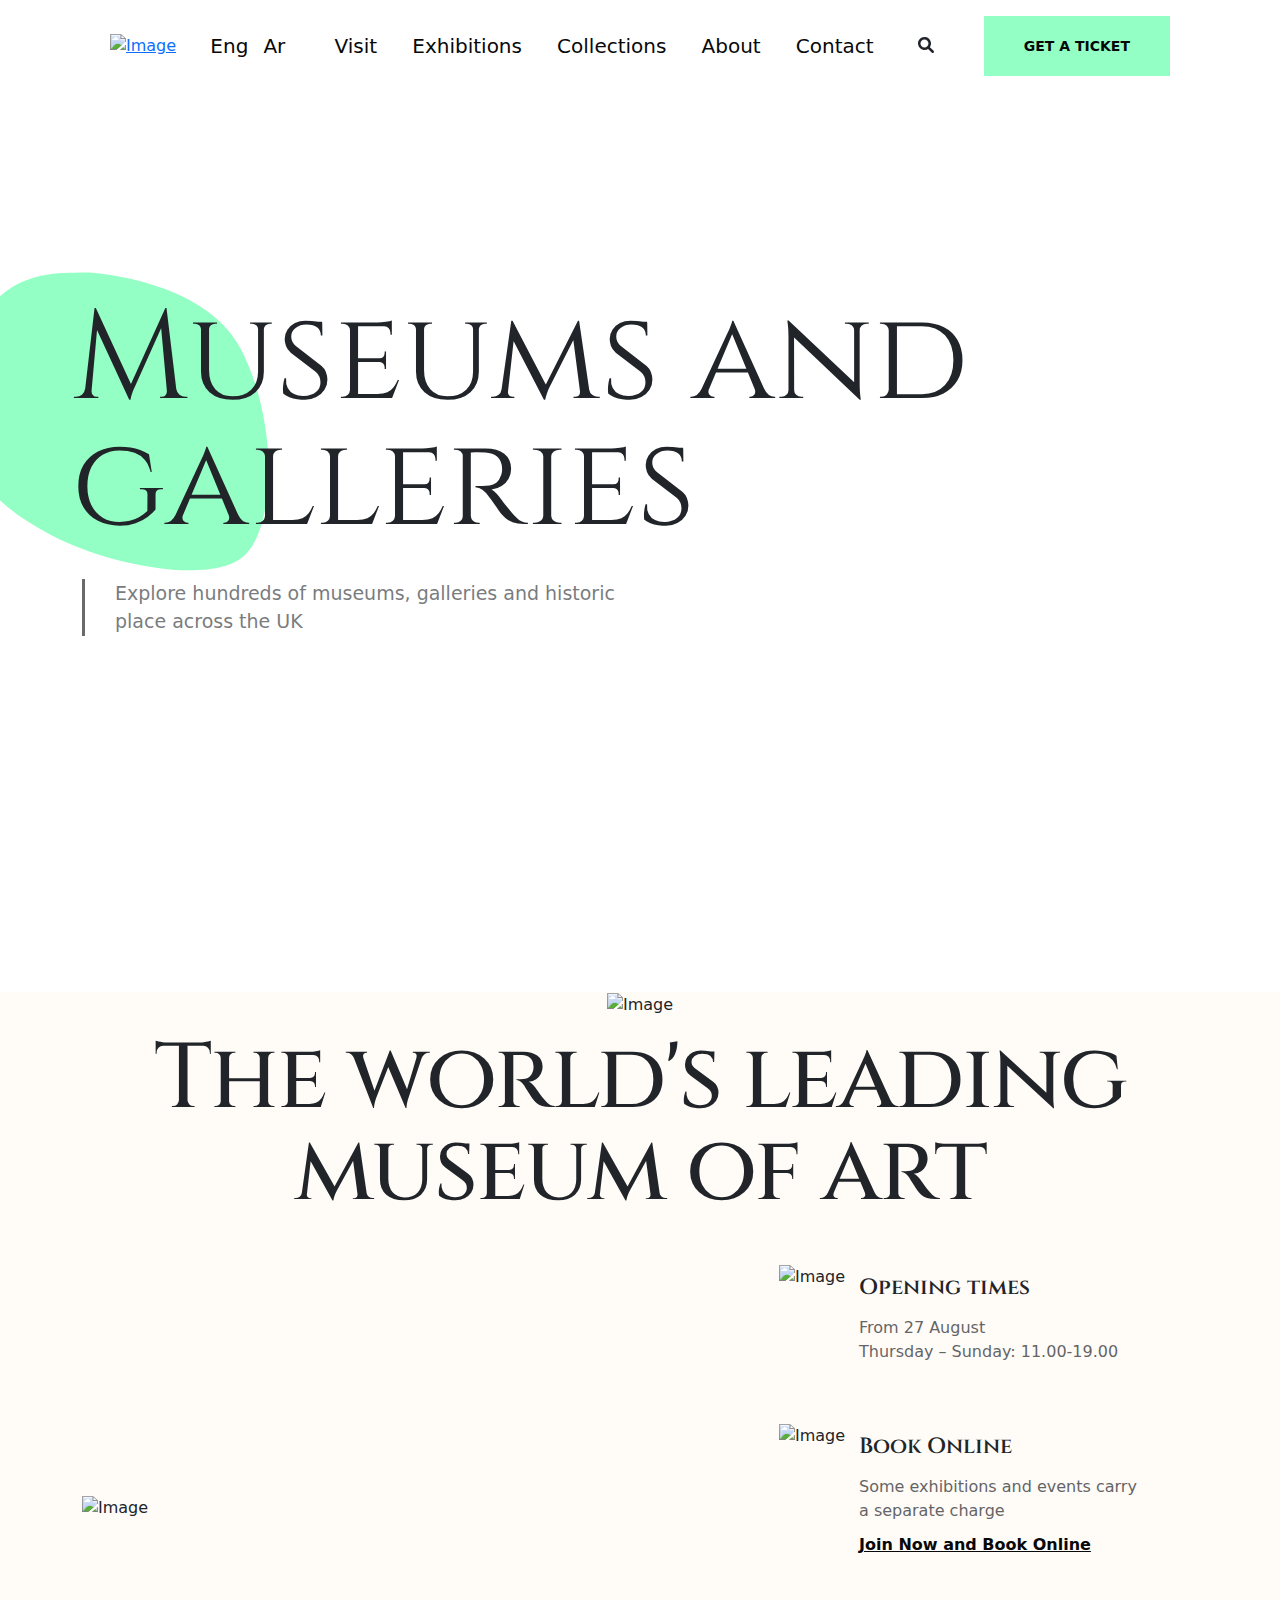
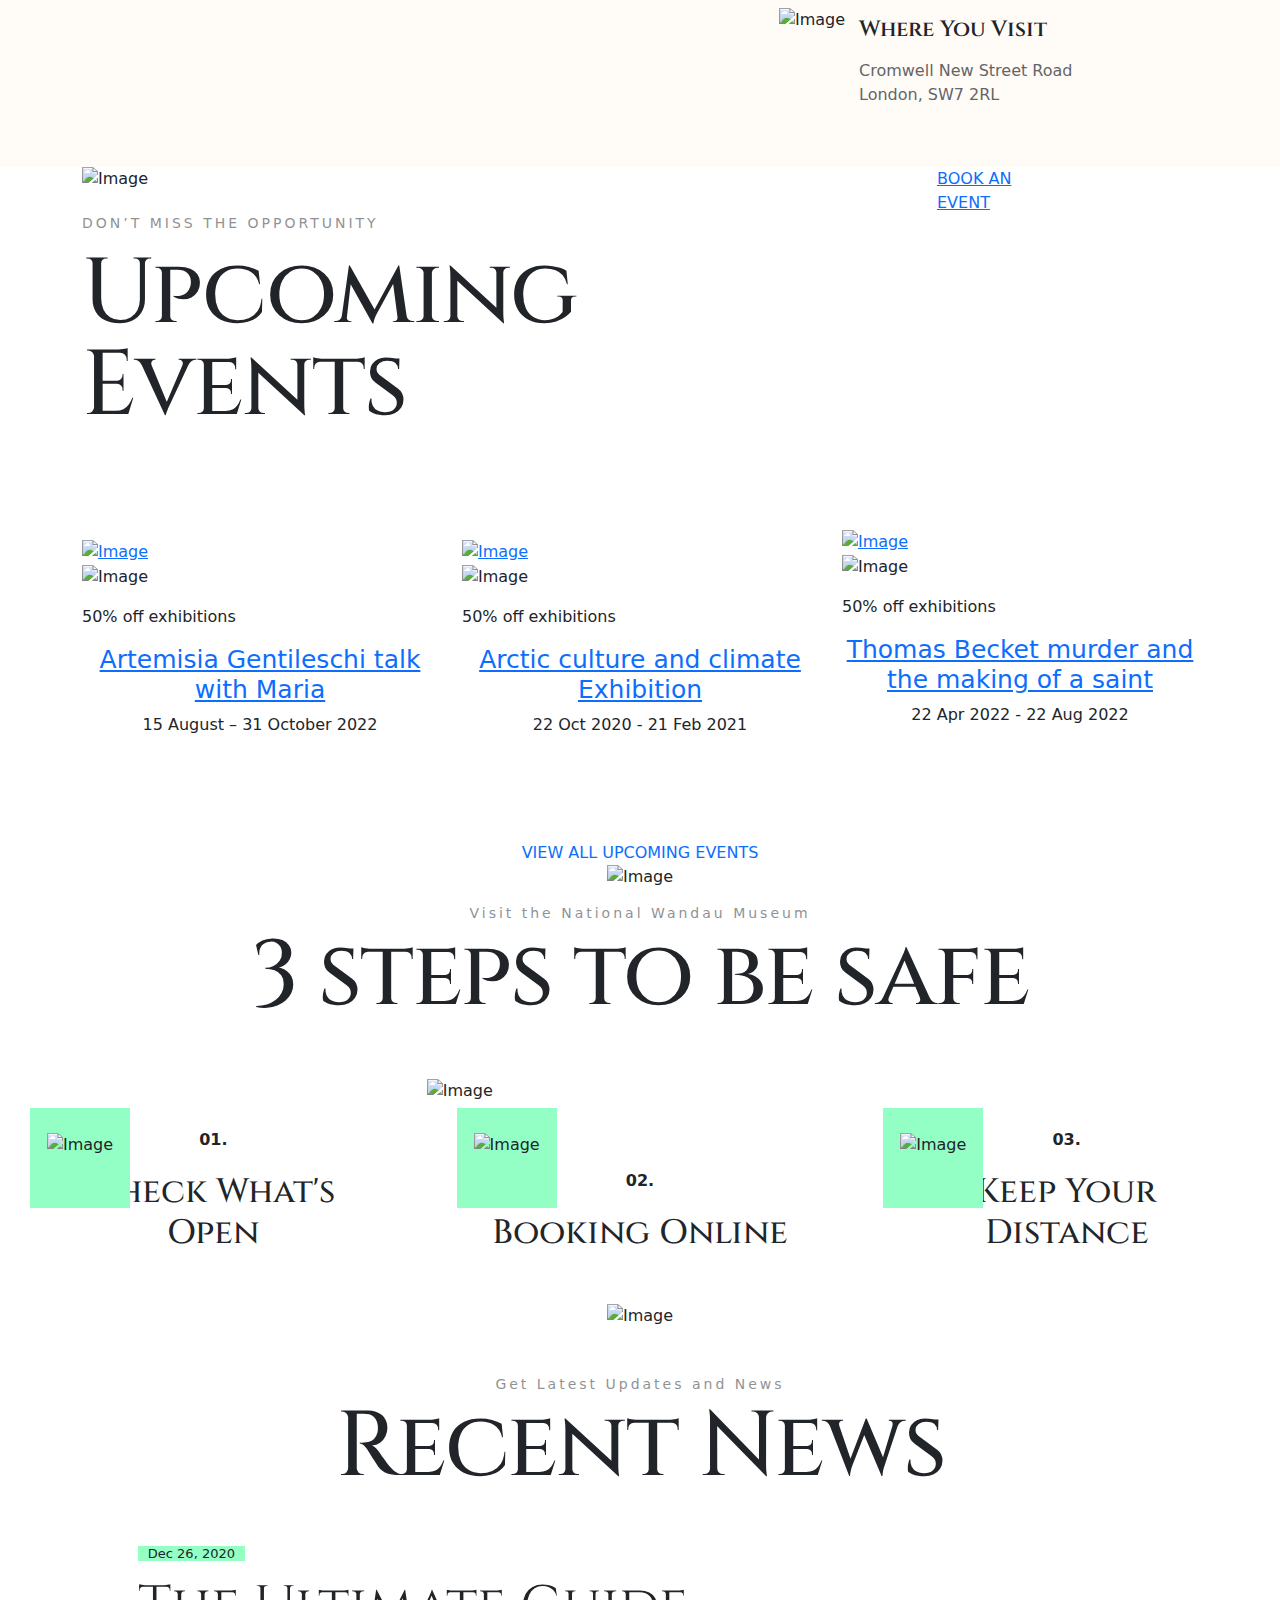
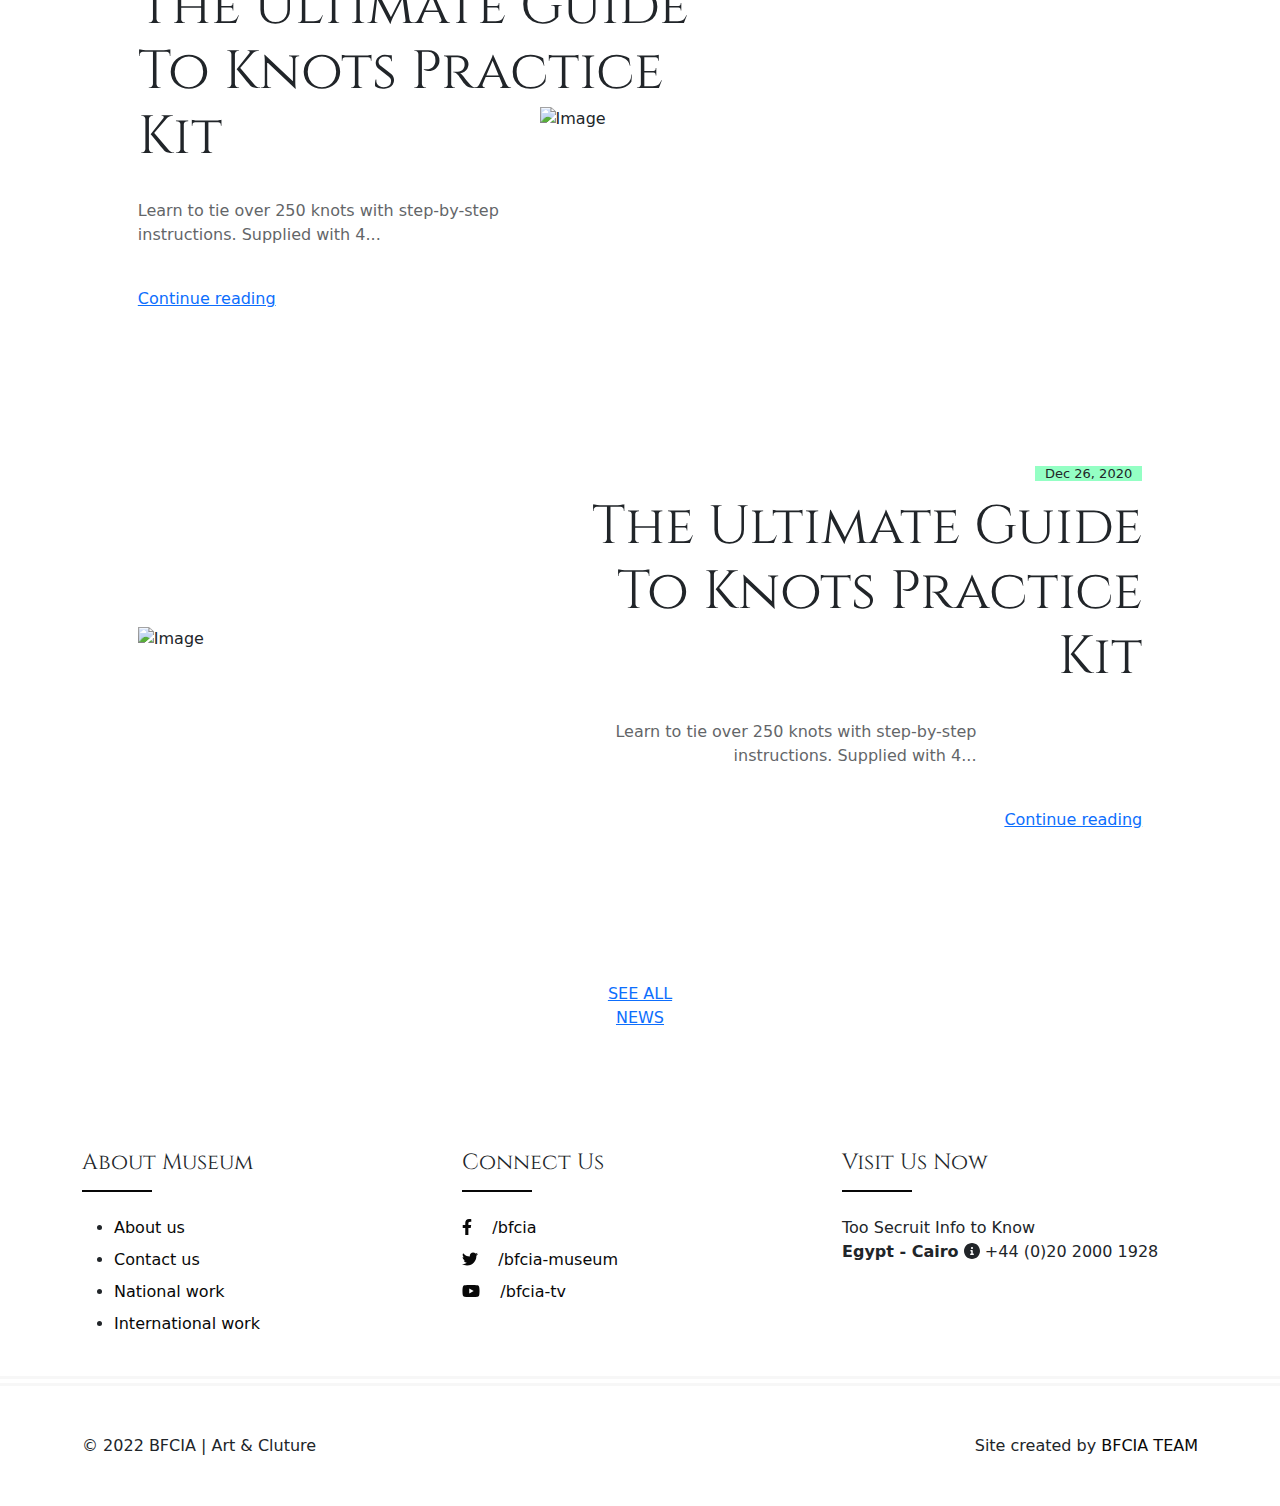
==== commit eaa57e3f: "add footer" ====
--- a/index.html
+++ b/index.html
@@ -291,6 +291,112 @@
     <!--End Be Safe-->
 
 
+    <!--Start Recent News-->
+    <section class="content-section animation4">
+        <div class="container">
+            <div class="row justify-content-center fade_in4">
+                <div class="col-12">
+                    <div class="section-title text-center mb-5">
+                        <figure class="mb-5"><img style="height:70px" src="../img/index/title-shape.png" alt="Image">
+                        </figure>
+                        <h6>Get Latest Updates and News</h6>
+                        <h2>Recent News</h2>
+                    </div>
+                </div>
+            </div>
+        </div>
+        <div class="container">
+            <div class="row">
+                <div class="col-12">
+                    <div class="recent-news">
+                        <div class="content-box fade_in_left4"> <small>Dec 26, 2020</small>
+                            <h3>The Ultimate Guide To
+                                Knots Practice Kit</h3>
+                            <p>Learn to tie over 250 knots
+                                with step-by-step instructions.
+                                Supplied with 4...</p>
+                            <a href="#" class="custom-link">Continue reading</a>
+                        </div>
+                        <figure class="fade_in_right4"><img src="../img/index/recent-news01.jpg"
+                                alt="Image">
+                        </figure>
+                    </div>
+                </div>
+                <div class="col-12 lol">
+                    <div class="recent-news">
+                        <div class="content-box fade_in_right4"><small>Dec 26, 2020</small>
+                            <h3>The Ultimate Guide To
+                                Knots Practice Kit</h3>
+                            <p>Learn to tie over 250 knots
+                                with step-by-step instructions.
+                                Supplied with 4...</p>
+                            <a href="#" class="custom-link">Continue reading</a>
+                        </div>
+                        <figure class="fade_in_left4"><img src="../img/index/recent-news02.jpg" alt="Image">
+                        </figure>
+                    </div>
+                </div>
+                <div class="col-12 text-center fade_in4"> <a href="#" class="circle-button">SEE ALL<br>
+                        NEWS</a> </div>
+            </div>
+        </div>
+    </section>
+    <!--End Recent News-->
+
+    <!--Start Footer-->
+    <footer class="footer w-100" style="padding-top: 120px">
+        <div class="container">
+            <div class="row">
+                <div class="col-lg-4 col-md-6">
+                    <h6 class="widget-title w-100 d-block mb-4 pb-3 position-relative">
+                        About Museum
+                    </h6>
+                    <ul class="footer-menu">
+                        <li class="mb-2"><a href="#">About us </a></li>
+                        <li class="mb-2"><a href="#">Contact us</a></li>
+                        <li class="mb-2"><a href="#">National work</a></li>
+                        <li class="mb-2"><a href="#">International work</a></li>
+                    </ul>
+                </div>
+                <div class="col-lg-4 col-md-6">
+                    <h6 class="widget-title w-100 d-block mb-4 pb-3 position-relative">
+                        Connect Us
+                    </h6>
+                    <ul class="social-media w-100 d-flex flex-wrap m-0 p-0">
+                        <li class="w-100 d-inline-block mb-2 p-0" style="list-style: none">
+                            <a href="#"><i class="fab fa-facebook-f"></i>&nbsp;&nbsp;&nbsp; /bfcia</a>
+                        </li>
+                        <li class="w-100 d-inline-block mb-2 p-0" style="list-style: none">
+                            <a href="#"><i class="fab fa-twitter"></i>&nbsp;&nbsp;&nbsp;
+                                /bfcia-museum</a>
+                        </li>
+                        <li class="w-100 d-inline-block mb-2 p-0" style="list-style: none">
+                            <a href="#"><i class="fab fa-youtube"></i>&nbsp;&nbsp;&nbsp; /bfcia-tv</a>
+                        </li>
+                    </ul>
+                </div>
+                <div class="col-lg-4">
+                    <h6 class="widget-title w-100 d-block mb-4 pb-3 position-relative">
+                        Visit Us Now
+                    </h6>
+                    <address class="address">
+                        Too Secruit Info to Know<strong><br />Egypt - Cairo</strong>
+                        <i class="fas fa-info-circle"></i> +44 (0)20 2000 1928
+                    </address>
+                </div>
+            </div>
+        </div>
+        <div class="footer-bottom py-5 mt-4" style="border-top: double 10px #f7f7f7">
+            <div class="container d-flex flex-wrap">
+                <span class="copyright">&copy; 2022 BFCIA | Art & Cluture</span>
+                <span class="creation" style="margin-left: auto">
+                    Site created by <a href="#">BFCIA TEAM</a>
+                </span>
+            </div>
+        </div>
+    </footer>
+    <!--End Footer-->
+
     <!--Scripts-->
     <script src="js/jquery.min.js"></script>
     <script src="js/web js/index.js"></script>
--- a/css/web style/index.css
+++ b/css/web style/index.css
@@ -380,6 +380,77 @@
     margin-top: 60px;
 }
 
+/*Start Recent News*/
+.section-title h6 {
+    font-weight: 400;
+    font-size: 14px;
+    letter-spacing: 3px;
+    opacity: 0.5;
+}
+
+.section-title h2 {
+    font-size: 92px;
+    font-family: 'Cinzel', serif;
+    letter-spacing: -2px;
+    line-height: 1;
+}
+
+
+.lol .recent-news .content-box {
+    order: 2;
+    margin-right: 0;
+    margin-left: -15%;
+    text-align: right;
+}
+
+.recent-news {
+    display: flex;
+    flex-wrap: wrap;
+    align-items: center;
+    margin-bottom: 150px;
+    padding: 0 5%;
+}
+
+.recent-news figure {
+    width: 60%;
+}
+
+.recent-news figure img {
+    width: 100%;
+}
+
+.recent-news .content-box {
+    width: 55%;
+    margin-right: -15%;
+    z-index: 1;
+}
+
+.recent-news .content-box small {
+    height: 22px;
+    line-height: 22px;
+    background: #94ffc4;
+    padding: 0 10px;
+    font-size: 13px;
+    font-weight: 500;
+}
+
+.recent-news .content-box h3 {
+    font-size: 54px;
+    font-weight: 400;
+    font-family: 'Cinzel', serif;
+    margin-bottom: 30px;
+    margin-top: 10px;
+}
+
+.recent-news .content-box p {
+    padding-right: 30%;
+    margin-bottom: 40px;
+    opacity: 0.7;
+}
+
+/*End Recent News*/
+
+
 /*End Upcoming Events*/
 
 /*Start Be Safe*/
@@ -496,4 +567,36 @@
     transition: all 0s ease;
 }
 
-/*End Be Safe*/+/*End Be Safe*/
+
+/*Start Footer*/
+.footer .widget-title {
+    font-weight: 400;
+    font-size: 22px;
+    font-family: 'Cinzel', serif;
+  }
+  
+  .footer .widget-title::after {
+    content: "";
+    width: 70px;
+    height: 2px;
+    background: #080808;
+    position: absolute;
+    left: 0;
+    bottom: 0;
+  }
+  
+  .footer .footer-menu li a,
+  .footer .social-media li a,
+  .footer .footer-bottom .creation a {
+    color: #080808;
+    text-decoration: none;
+  }
+  
+  .footer .footer-menu li a:hover,
+  .footer .social-media li a:hover,
+  .footer .footer-bottom .creation a:hover {
+    text-decoration: underline;
+  }
+  
+  /*End Footer*/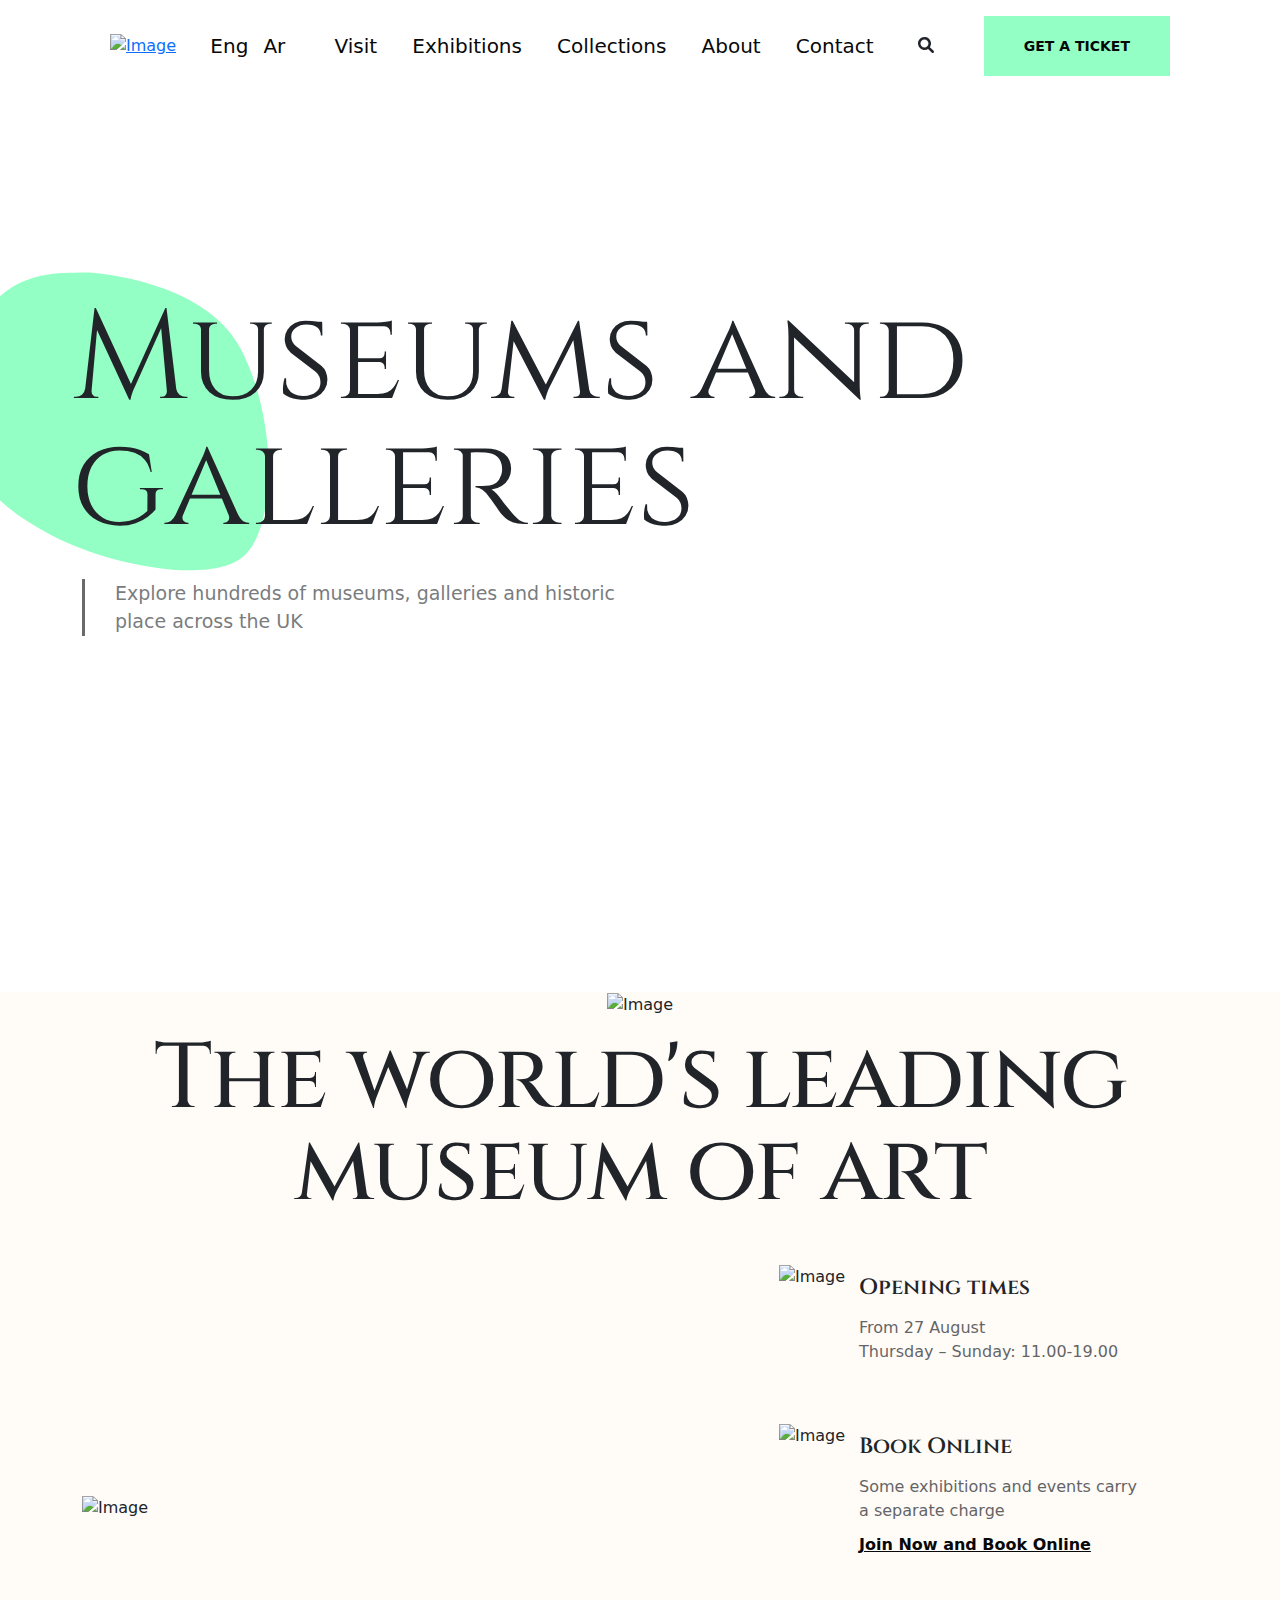
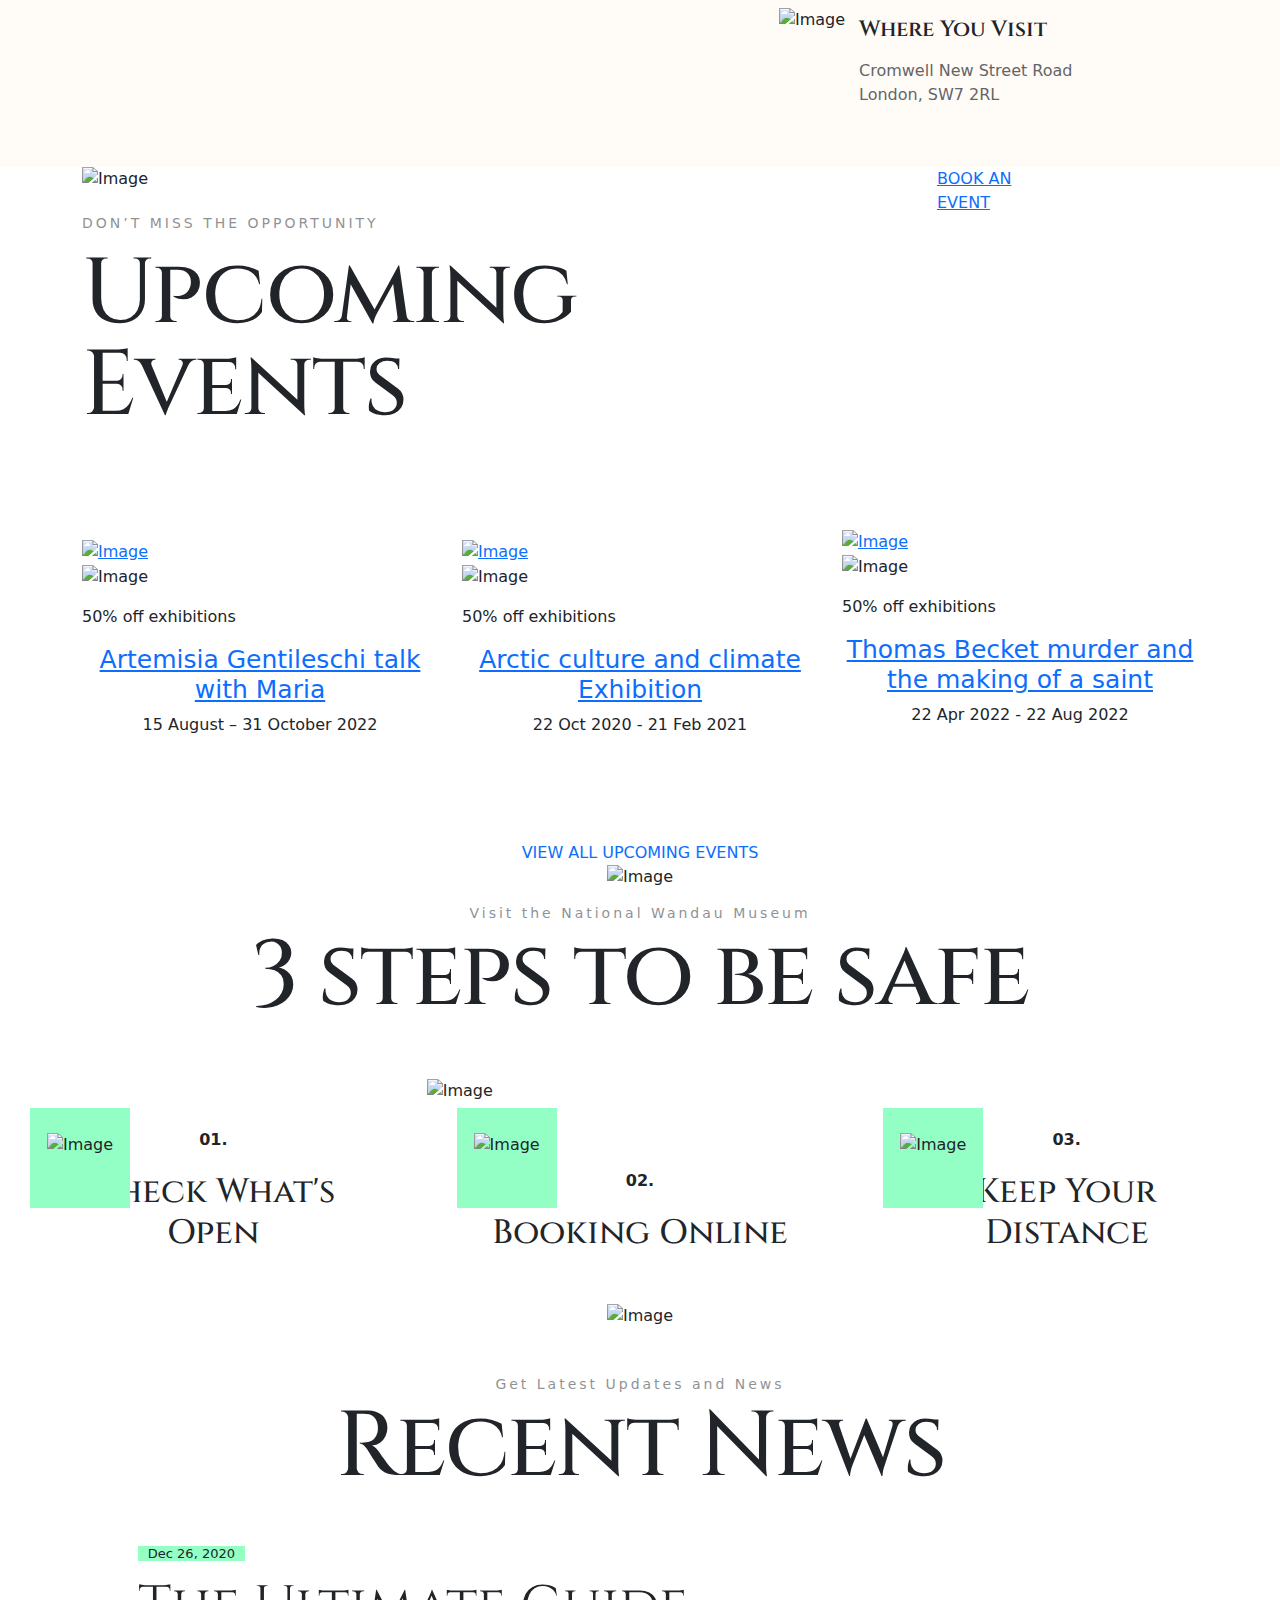
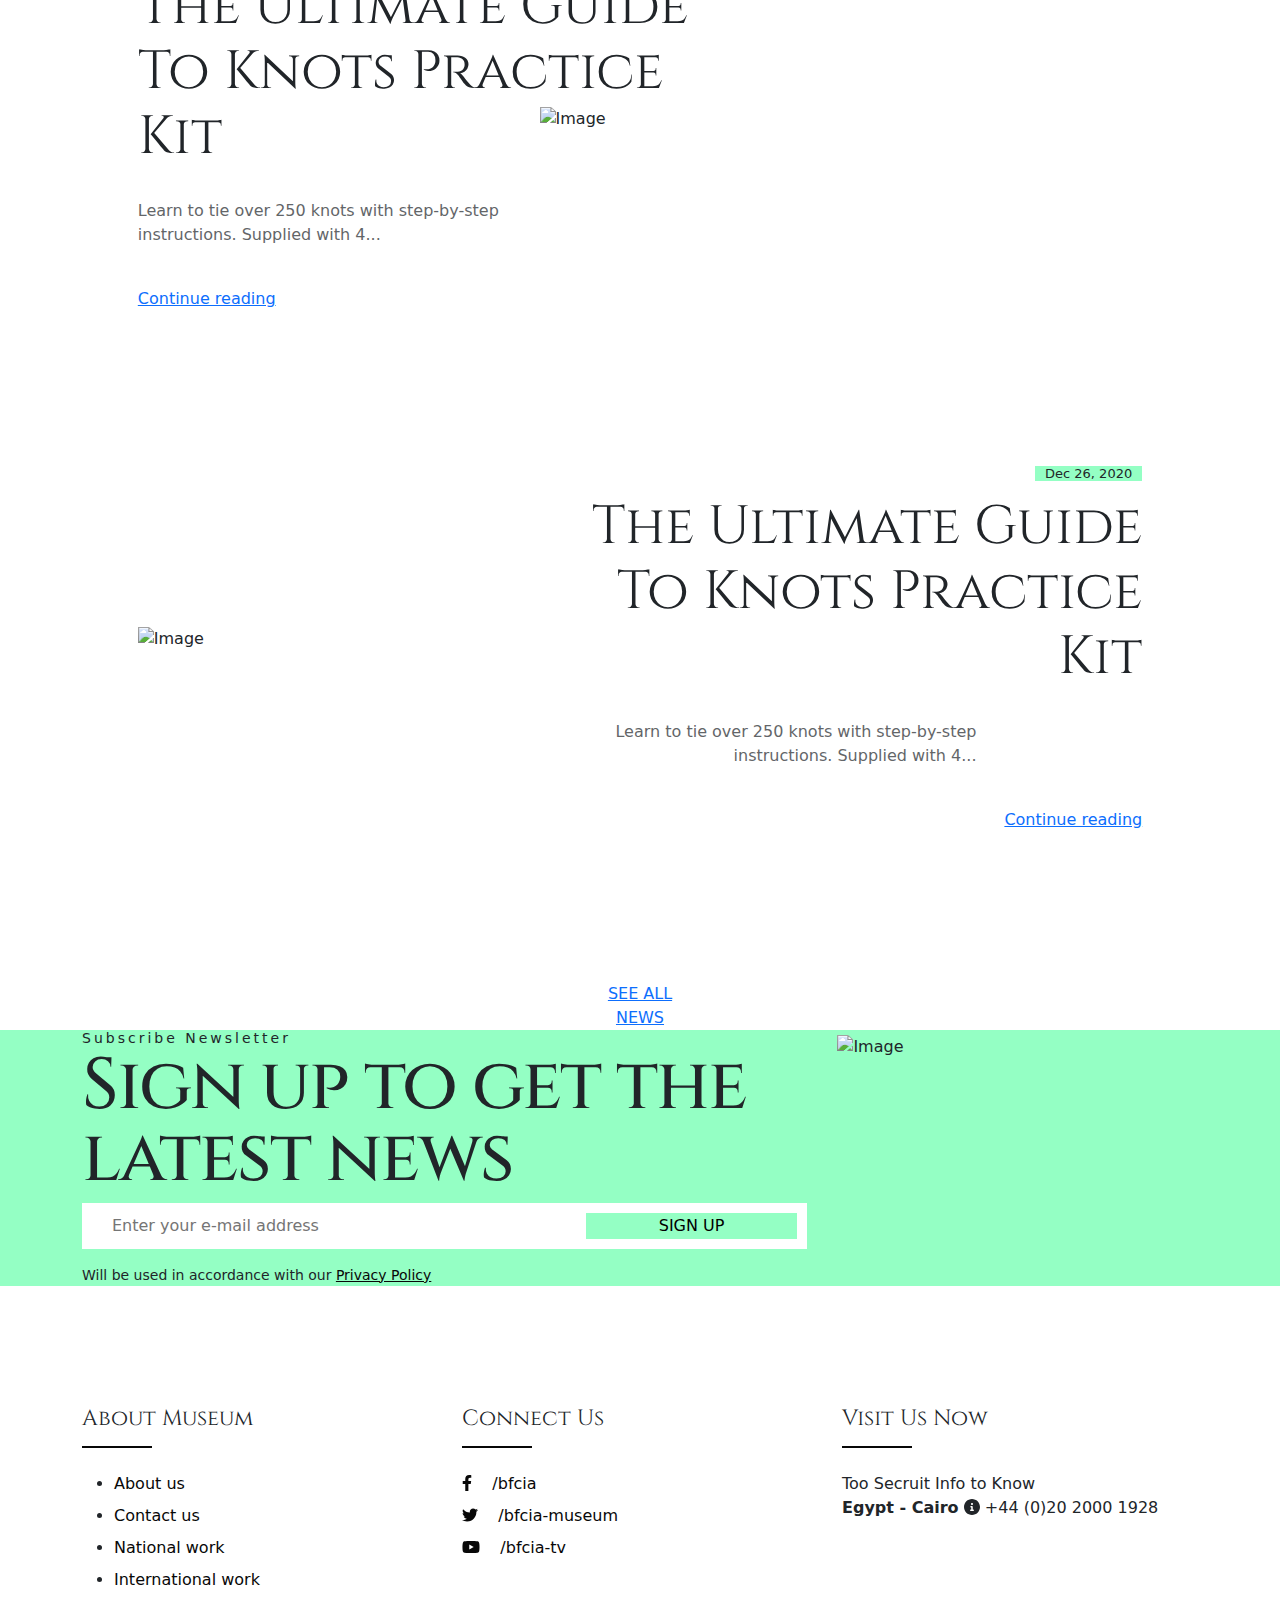
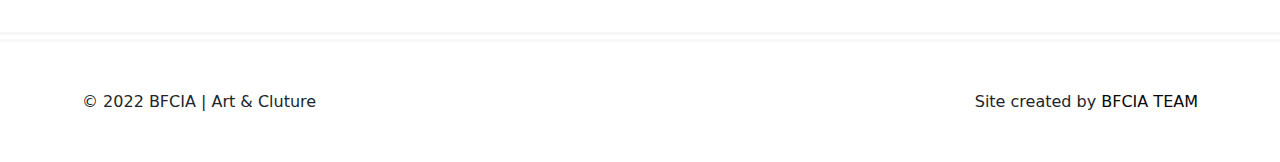
==== commit 497e3977: "Merge pull request #9 from AhmedRaof/12/20/2022" ====
--- a/index.html
+++ b/index.html
@@ -342,6 +342,36 @@
         </div>
     </section>
     <!--End Recent News-->
+    
+    <!--Start Get News-->
+    <section class="content-section" style="background: #94ffc4">
+        <div class="container">
+            <div class="row">
+                <div class="col-12">
+                    <div class="newsletter-box w-100 d-flex" style="background: #94ffc4">
+                        <div class="form d-flex flex-wrap">
+                            <div class="titles w-100 d-flex flex-wrap mb-2">
+                                <h6 class="w-100 d-block mb-1">Subscribe Newsletter</h6>
+                                <h2 class="w-100 d-block mb-0">
+                                    Sign up to get the latest news
+                                </h2>
+                            </div>
+                            <div class="inner w-100 d-flex flex-wrap" style="background: #fff; padding: 10px">
+                                <input type="email" placeholder="Enter your e-mail address" />
+                                <input type="submit" value="SIGN UP" />
+                            </div>
+                            <small class="w-100 d-block mt-3">Will be used in accordance with our
+                                <a href="#">Privacy Policy</a></small>
+                        </div>
+                        <figure class="newsletter-image d-lg-block d-sm-none d-inline-block m-0">
+                            <img class="w-100" src="../img/contact/newsletter-image.png" alt="Image" />
+                        </figure>
+                    </div>
+                </div>
+            </div>
+        </div>
+    </section>
+    <!--End Get News-->
 
     <!--Start Footer-->
     <footer class="footer w-100" style="padding-top: 120px">
@@ -406,4 +436,4 @@
     <script src="js/fontAwesome.min.js"></script>
 </body>
 
-</html>+</html>
--- a/css/web style/main.css
+++ b/css/web style/main.css
@@ -1 +1,66 @@
-
+/*Start Get News*/
+.newsletter-box .form {
+    width: 65%;
+  }
+  
+  .newsletter-box .form .titles h6 {
+    font-weight: 400;
+    font-size: 14px;
+    letter-spacing: 3px;
+  }
+  
+  .newsletter-box .form .titles h2 {
+    font-size: 72px;
+    font-family: "Cinzel", serif;
+    letter-spacing: -2px;
+    line-height: 1;
+  }
+  
+  .newsletter-box .form small a {
+    color: #080808;
+    display: inline-block;
+    text-decoration: underline;
+  }
+  
+  .newsletter-box .form small a:hover {
+    text-decoration: none;
+  }
+  
+  .newsletter-box .form input[type="email"] {
+    width: 70%;
+    border: none;
+    padding-left: 20px;
+  }
+  
+  .newsletter-box .form input[type="email"]:focus {
+    outline: none;
+  }
+  
+  .newsletter-box .form input[type="submit"] {
+    width: 30%;
+    background: #94ffc4;
+    border: none;
+  }
+  
+  
+  
+  @media (max-width: 1200px) {
+    .newsletter-box .form input[type="submit"] {
+      padding: 20px;
+    }
+  }
+  
+  .newsletter-box .newsletter-image {
+    width: 35%;
+  }
+  
+  .newsletter-box .newsletter-image img {
+    animation-name: floating;
+    animation-duration: 3s;
+    animation-iteration-count: infinite;
+    animation-timing-function: ease-in-out;
+    margin-left: 30px;
+    margin-top: 5px;
+  }
+  
+  /*End Get News*/
